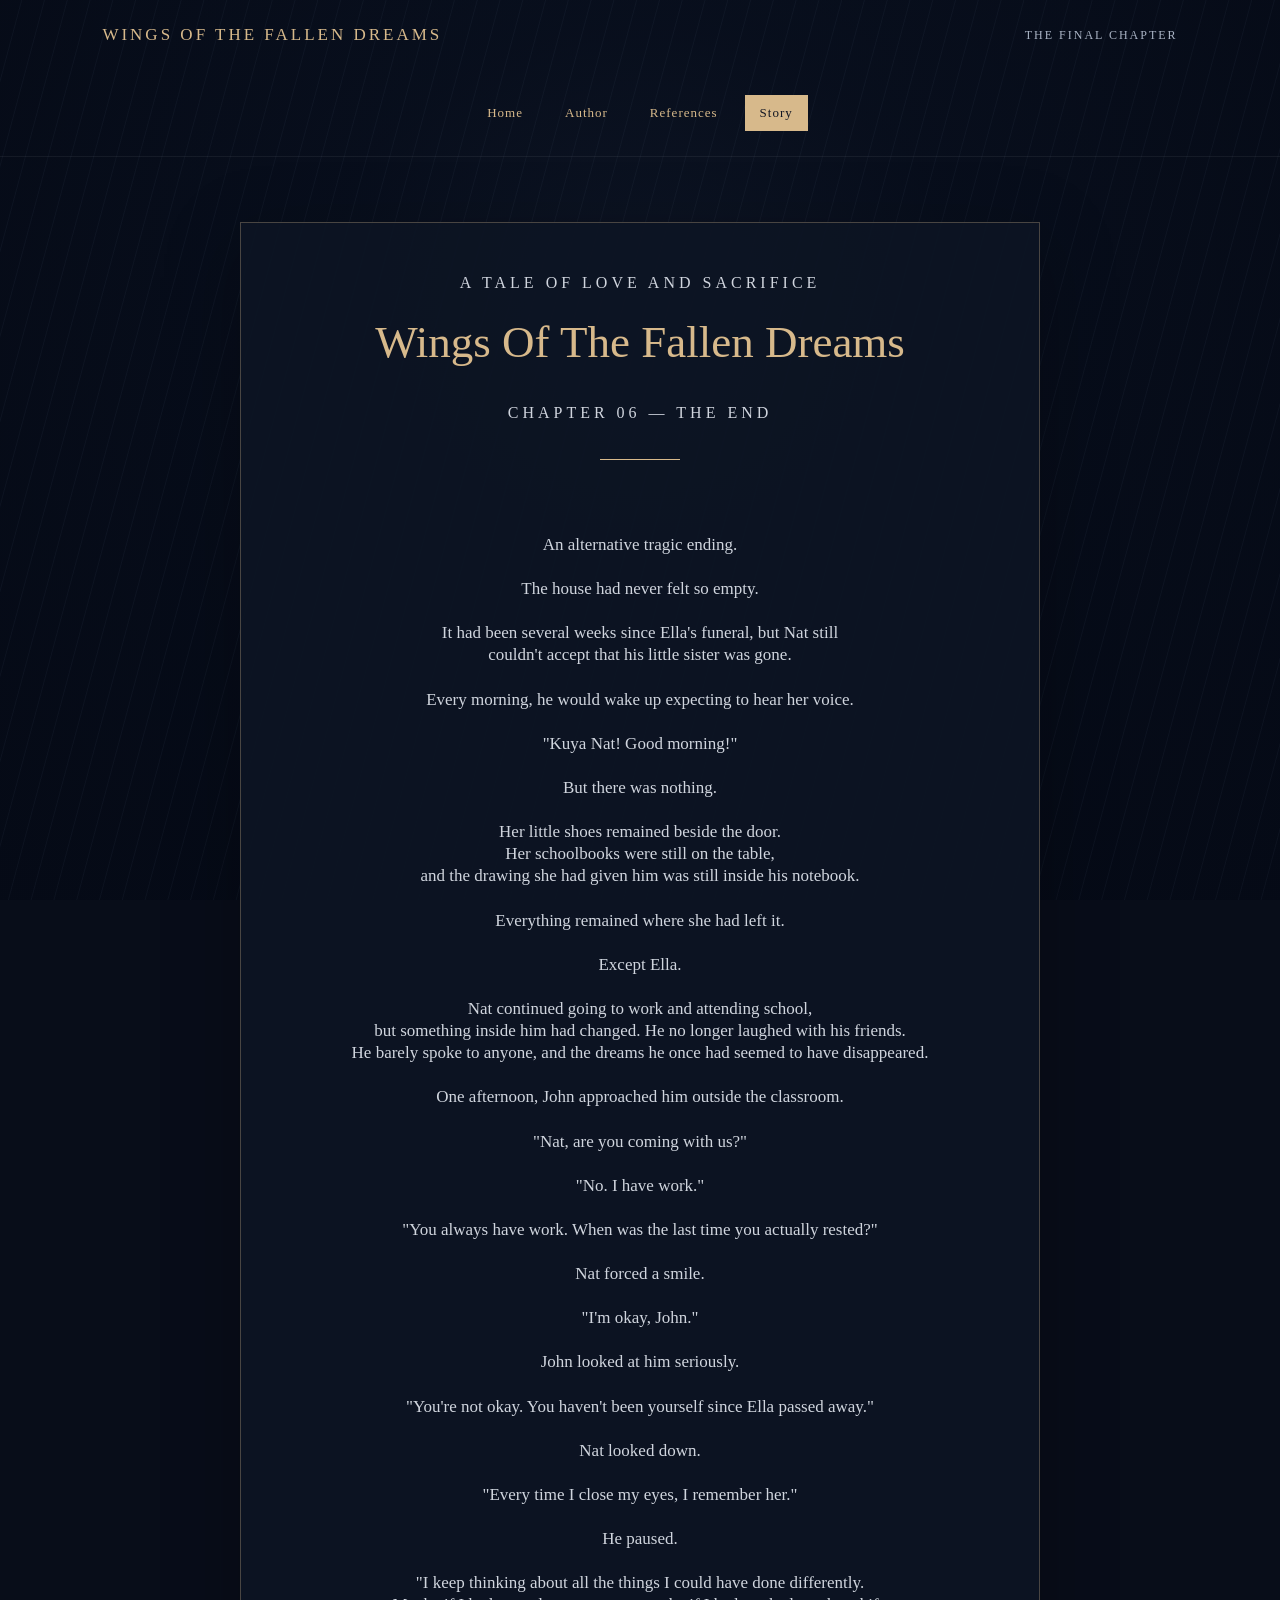
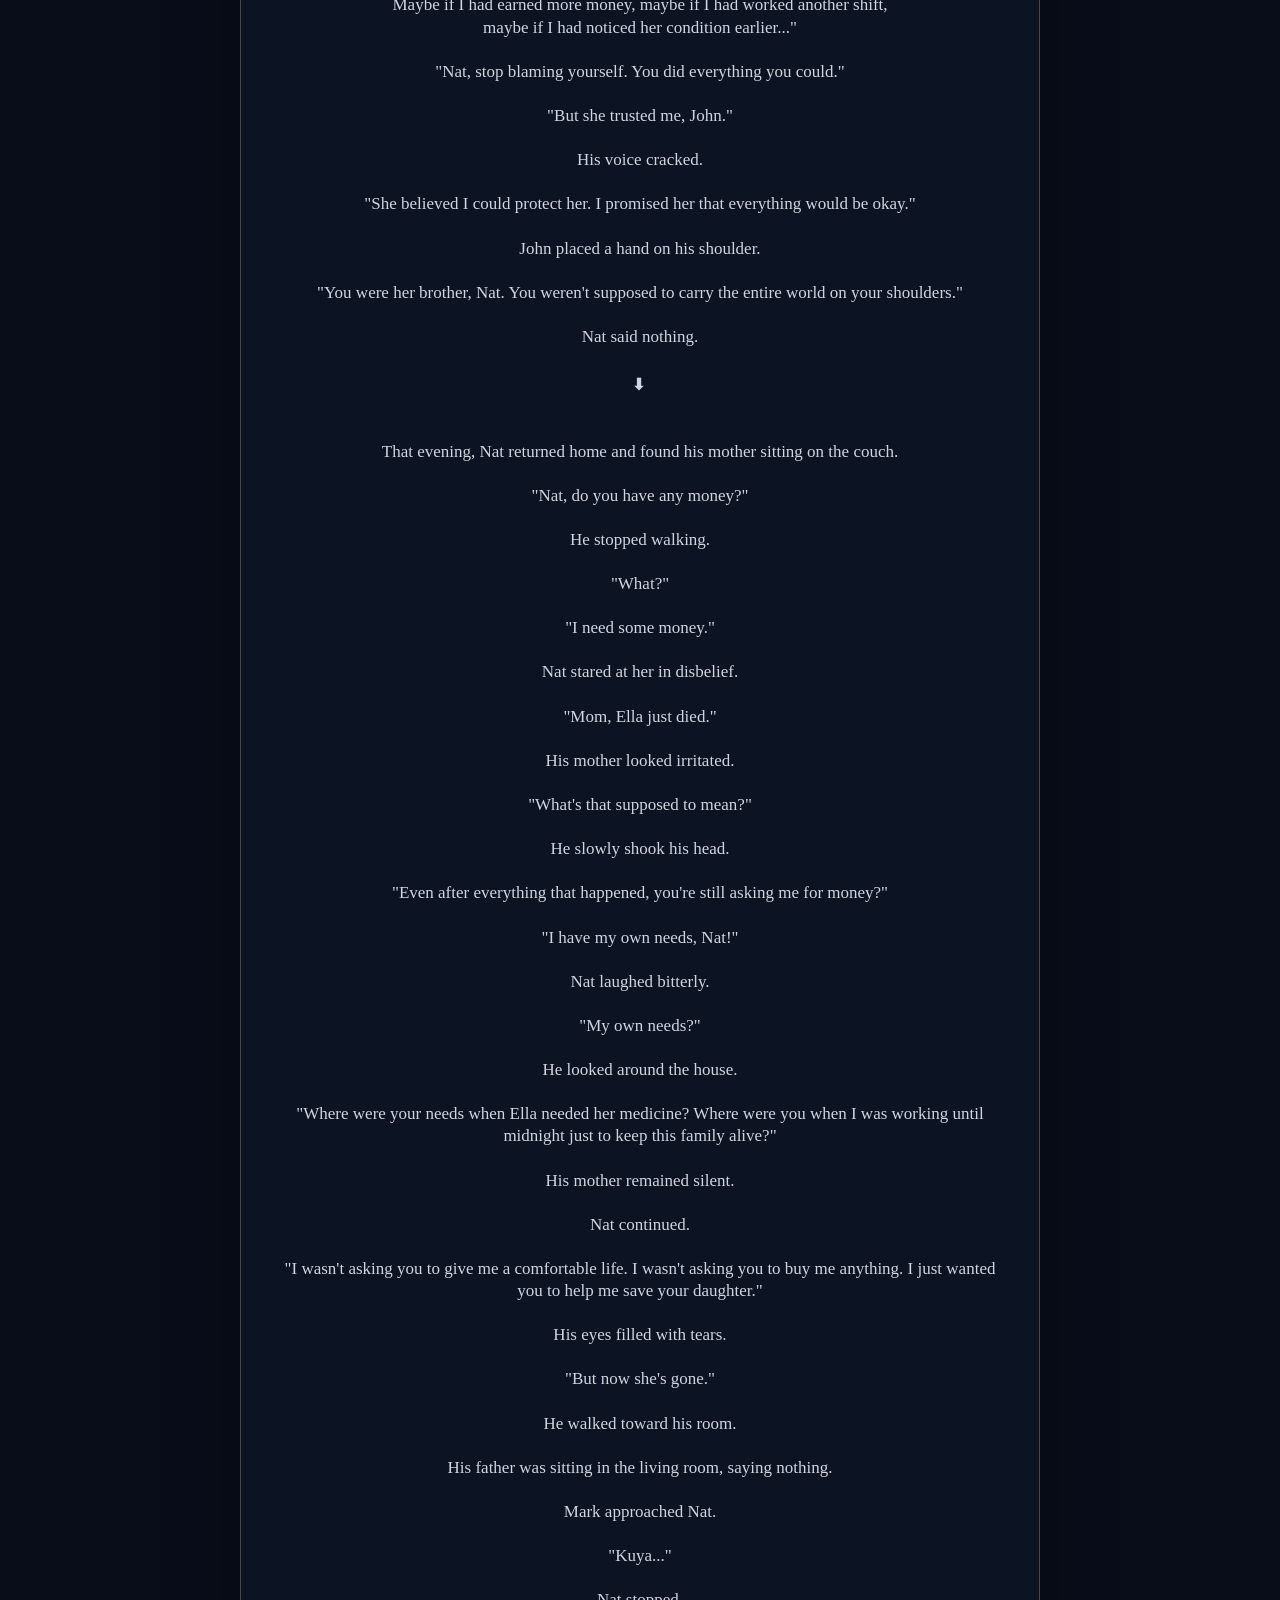
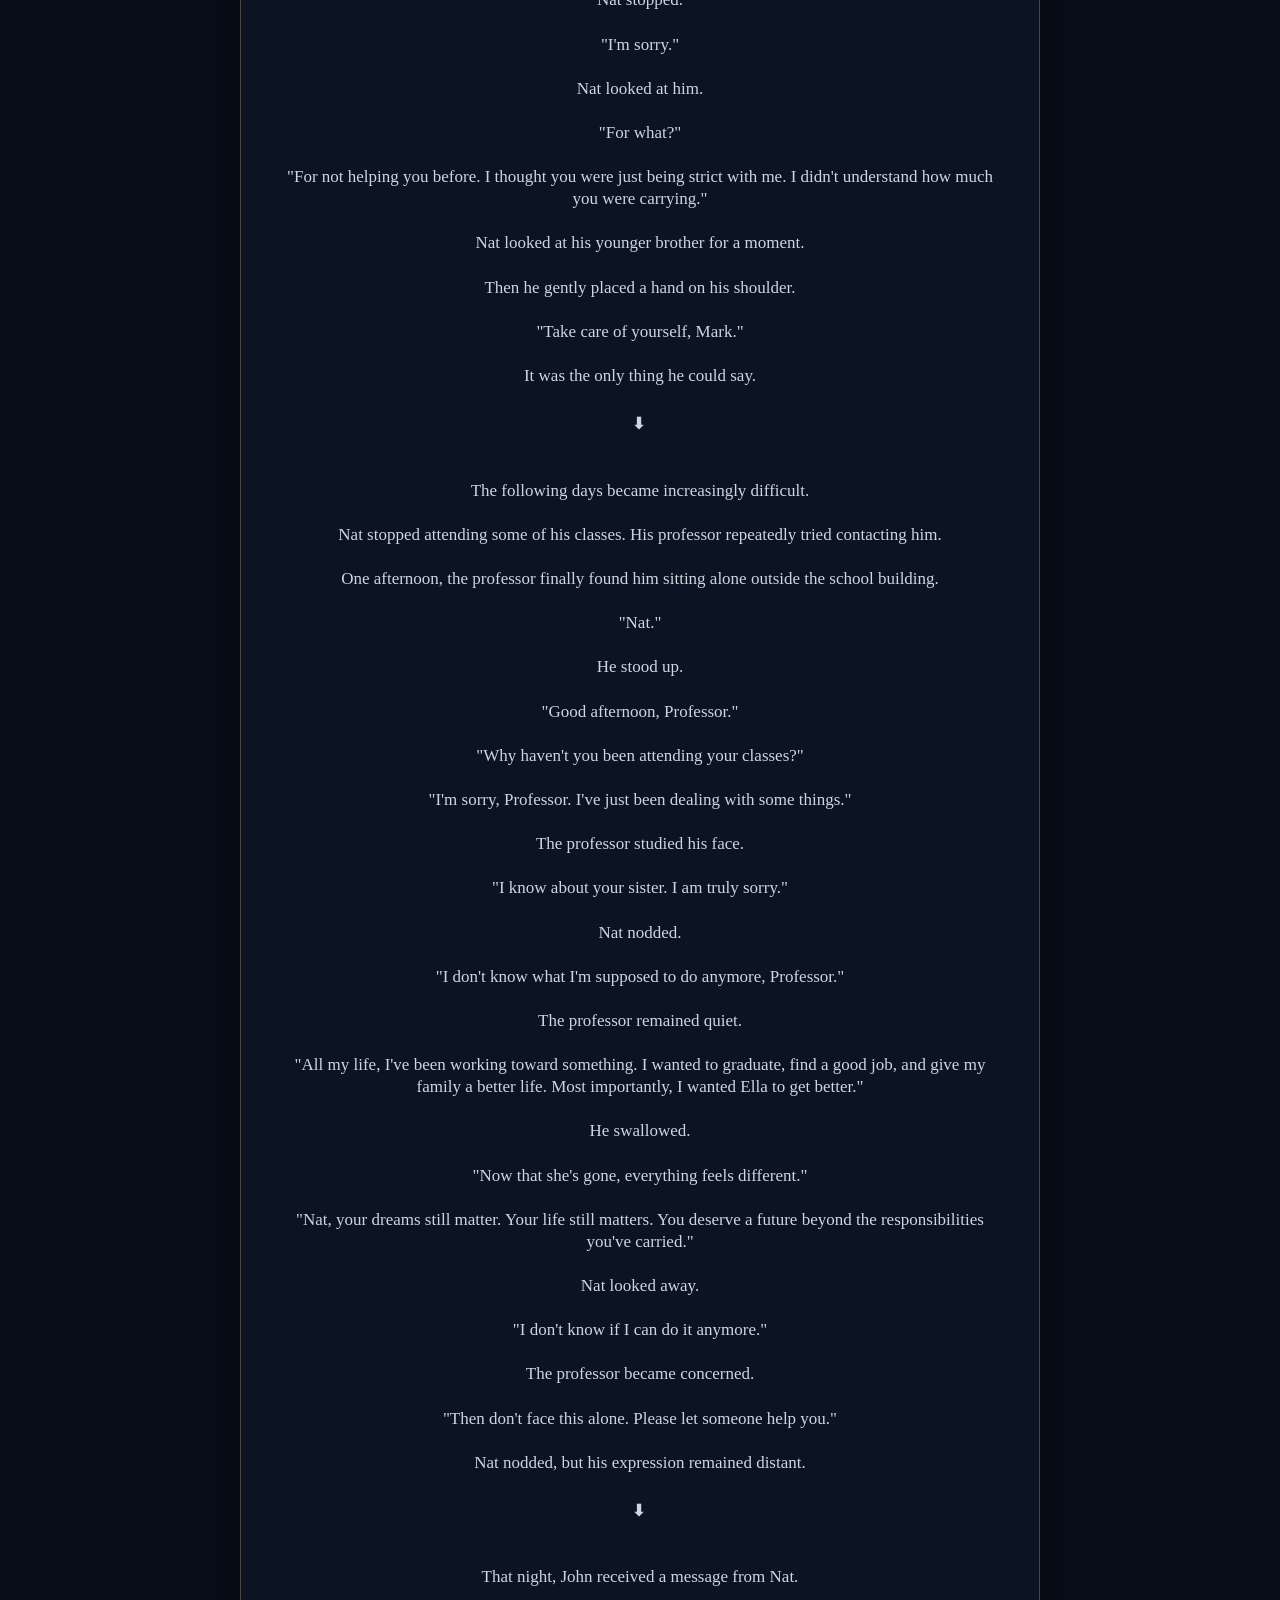
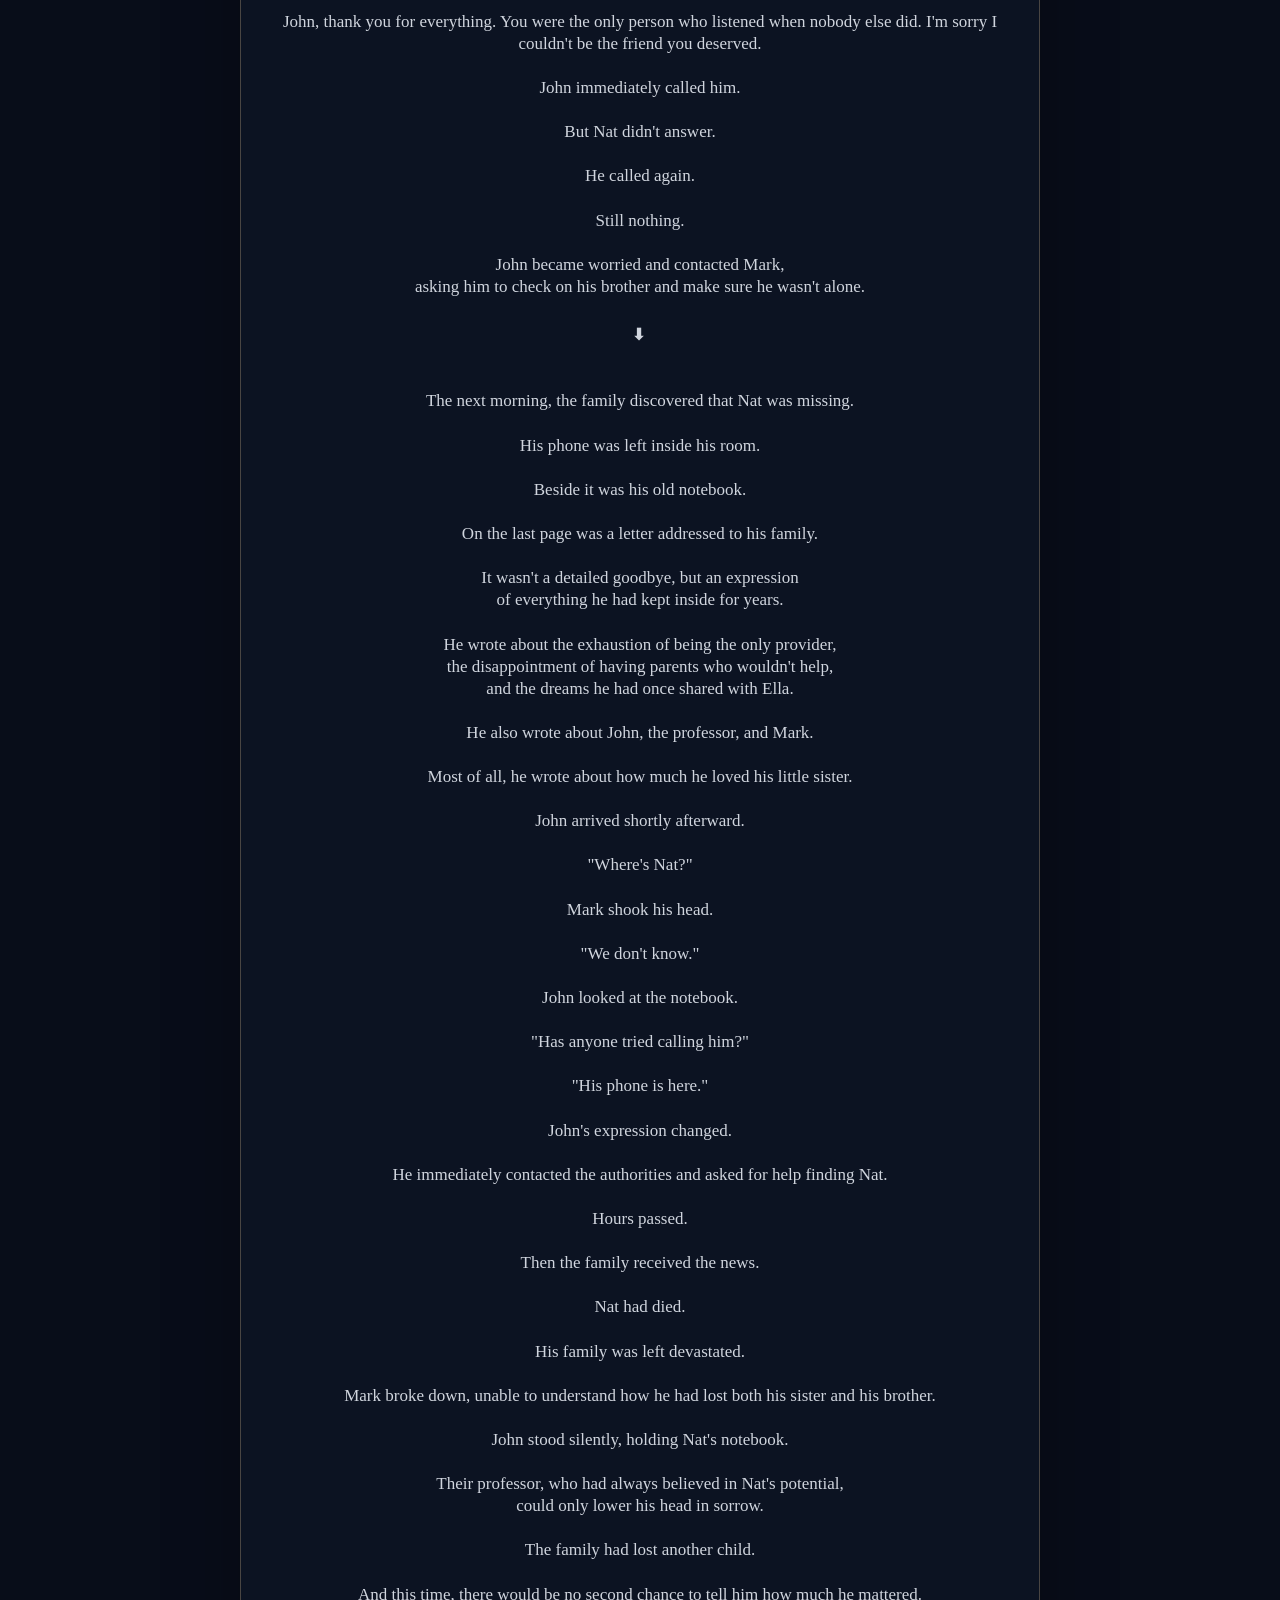
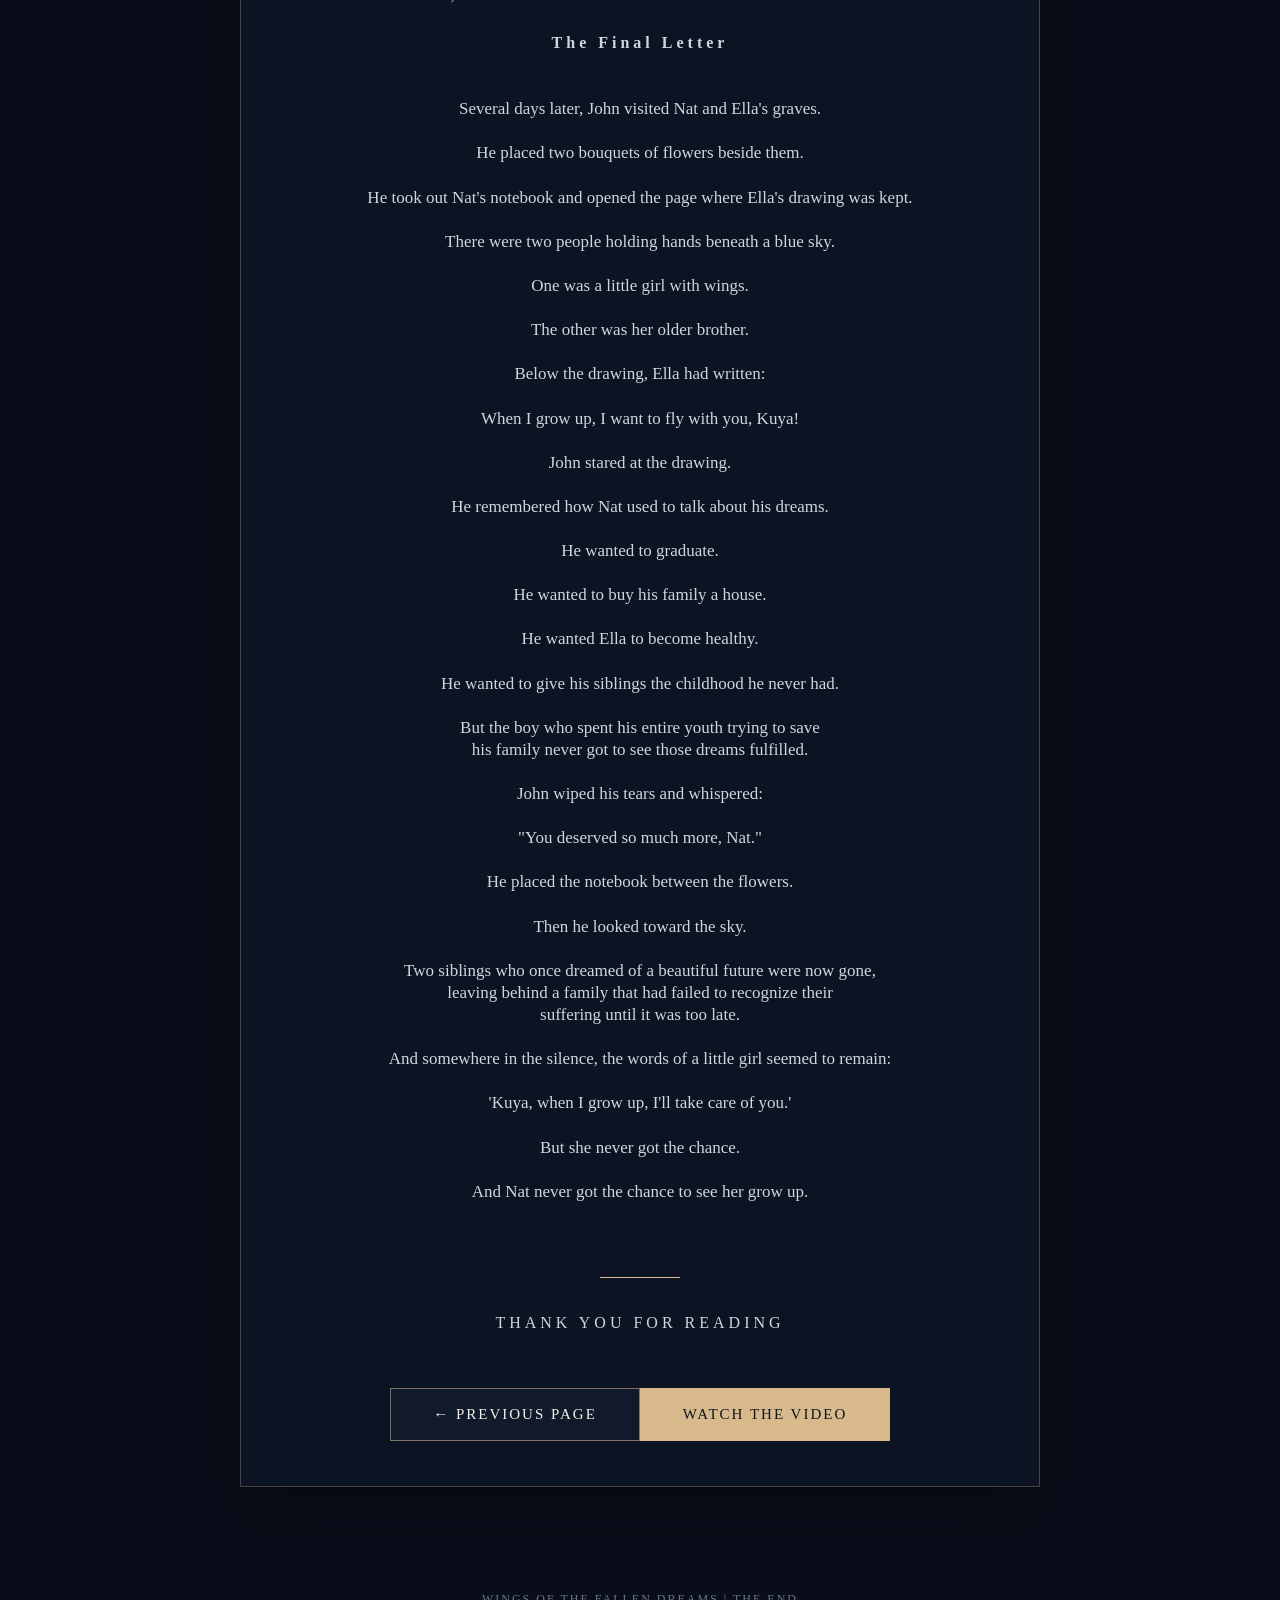
==== storyP6.html @ 58c3d758 "Add files via upload" ====
<!DOCTYPE html>
<html lang="en">
<head>
    <meta charset="UTF-8">
    <meta name="viewport" content="width=device-width, initial-scale=1.0">
    <title>Wings Of The Fallen Dreams - Final Chapter</title>
    <link rel="stylesheet" href="style.css">
</head>
<body>

<div class="background"></div>
<div class="rain"></div>

<header>
    <div class="logo">Wings Of The Fallen Dreams</div>
    <div class="header-note">THE FINAL CHAPTER</div>
</header>

<nav class="page-nav">
    <a href="index.html">Home</a>
    <a href="author.html">Author</a>
    <a href="references.html">References</a>
    <a href="story.html" class="current">Story</a>
</nav>

<main class="content-section">

    <p class="section-label">A TALE OF LOVE AND SACRIFICE</p>
    <h1>Wings Of The Fallen Dreams</h1>

    <p class="section-label">CHAPTER 06 — THE END</p>

    <div class="divider"></div>

    <div class="story-text">

    An alternative tragic ending.

The house had never felt so empty.

It had been several weeks since Ella's funeral, but Nat still 
couldn't accept that his little sister was gone.

Every morning, he would wake up expecting to hear her voice.

"Kuya Nat! Good morning!"

But there was nothing.

Her little shoes remained beside the door. 
Her schoolbooks were still on the table, 
and the drawing she had given him was still inside his notebook.

Everything remained where she had left it.

Except Ella.

Nat continued going to work and attending school, 
but something inside him had changed. He no longer laughed with his friends. 
He barely spoke to anyone, and the dreams he once had seemed to have disappeared.

One afternoon, John approached him outside the classroom.

"Nat, are you coming with us?"

"No. I have work."

"You always have work. When was the last time you actually rested?"

Nat forced a smile.

"I'm okay, John."

John looked at him seriously.

"You're not okay. You haven't been yourself since Ella passed away."

Nat looked down.

"Every time I close my eyes, I remember her."

He paused.

"I keep thinking about all the things I could have done differently. 
Maybe if I had earned more money, maybe if I had worked another shift, 
maybe if I had noticed her condition earlier..."

"Nat, stop blaming yourself. You did everything you could."

"But she trusted me, John."

His voice cracked.

"She believed I could protect her. I promised her that everything would be okay."

John placed a hand on his shoulder.

"You were her brother, Nat. You weren't supposed to carry the entire world on your shoulders."

Nat said nothing.

<p class="section-label"><strong>⬇</strong></p>
That evening, Nat returned home and found his mother sitting on the couch.

"Nat, do you have any money?"

He stopped walking.

"What?"

"I need some money."

Nat stared at her in disbelief.

"Mom, Ella just died."

His mother looked irritated.

"What's that supposed to mean?"

He slowly shook his head.

"Even after everything that happened, you're still asking me for money?"

"I have my own needs, Nat!"

Nat laughed bitterly.

"My own needs?"

He looked around the house.

"Where were your needs when Ella needed her medicine? Where were you when I was working until midnight just to keep this family alive?"

His mother remained silent.

Nat continued.

"I wasn't asking you to give me a comfortable life. I wasn't asking you to buy me anything. I just wanted you to help me save your daughter."

His eyes filled with tears.

"But now she's gone."

He walked toward his room.

His father was sitting in the living room, saying nothing.

Mark approached Nat.

"Kuya..."

Nat stopped.

"I'm sorry."

Nat looked at him.

"For what?"

"For not helping you before. I thought you were just being strict with me. I didn't understand how much you were carrying."

Nat looked at his younger brother for a moment.

Then he gently placed a hand on his shoulder.

"Take care of yourself, Mark."

It was the only thing he could say.

    <p class="section-label"><strong>⬇</strong></p>
The following days became increasingly difficult.

Nat stopped attending some of his classes. His professor repeatedly tried contacting him.

One afternoon, the professor finally found him sitting alone outside the school building.

"Nat."

He stood up.

"Good afternoon, Professor."

"Why haven't you been attending your classes?"

"I'm sorry, Professor. I've just been dealing with some things."

The professor studied his face.

"I know about your sister. I am truly sorry."

Nat nodded.

"I don't know what I'm supposed to do anymore, Professor."

The professor remained quiet.

"All my life, I've been working toward something. I wanted to graduate, find a good job, and give my family a better life. Most importantly, I wanted Ella to get better."

He swallowed.

"Now that she's gone, everything feels different."

"Nat, your dreams still matter. Your life still matters. You deserve a future beyond the responsibilities you've carried."

Nat looked away.

"I don't know if I can do it anymore."

The professor became concerned.

"Then don't face this alone. Please let someone help you."

Nat nodded, but his expression remained distant.

    <p class="section-label"><strong>⬇</strong></p>
That night, John received a message from Nat.

John, thank you for everything. You were the only person who listened when nobody else did. I'm sorry I couldn't be the friend you deserved.

John immediately called him.

But Nat didn't answer.

He called again.

Still nothing.

John became worried and contacted Mark, 
asking him to check on his brother and make sure he wasn't alone.

    <p class="section-label"><strong>⬇</strong></p>
The next morning, the family discovered that Nat was missing.

His phone was left inside his room.

Beside it was his old notebook.

On the last page was a letter addressed to his family.

It wasn't a detailed goodbye, but an expression 
of everything he had kept inside for years.

He wrote about the exhaustion of being the only provider, 
the disappointment of having parents who wouldn't help, 
and the dreams he had once shared with Ella.

He also wrote about John, the professor, and Mark.

Most of all, he wrote about how much he loved his little sister.

John arrived shortly afterward.

"Where's Nat?"

Mark shook his head.

"We don't know."

John looked at the notebook.

"Has anyone tried calling him?"

"His phone is here."

John's expression changed.

He immediately contacted the authorities and asked for help finding Nat.

Hours passed.

Then the family received the news.

Nat had died.

His family was left devastated.

Mark broke down, unable to understand how he had lost both his sister and his brother.

John stood silently, holding Nat's notebook.

Their professor, who had always believed in Nat's potential, 
could only lower his head in sorrow.

The family had lost another child.

And this time, there would be no second chance to tell him how much he mattered.

    <p class="section-label"><strong>The Final Letter</strong></p>
Several days later, John visited Nat and Ella's graves.

He placed two bouquets of flowers beside them.

He took out Nat's notebook and opened the page where Ella's drawing was kept.

There were two people holding hands beneath a blue sky.

One was a little girl with wings.

The other was her older brother.

Below the drawing, Ella had written:

When I grow up, I want to fly with you, Kuya!

John stared at the drawing.

He remembered how Nat used to talk about his dreams.

He wanted to graduate.

He wanted to buy his family a house.

He wanted Ella to become healthy.

He wanted to give his siblings the childhood he never had.

But the boy who spent his entire youth trying to save 
his family never got to see those dreams fulfilled.

John wiped his tears and whispered:

"You deserved so much more, Nat."

He placed the notebook between the flowers.

Then he looked toward the sky.

Two siblings who once dreamed of a beautiful future were now gone, 
leaving behind a family that had failed to recognize their 
suffering until it was too late.

And somewhere in the silence, the words of a little girl seemed to remain:

'Kuya, when I grow up, I'll take care of you.'

But she never got the chance.

And Nat never got the chance to see her grow up.


    </div>

    <div class="divider"></div>

    <p class="section-label">THANK YOU FOR READING</p>

    <div class="story-navigation">
        <a href="storyP5.html" class="menu-button">
            ← PREVIOUS PAGE
        </a>

        <a href="video.html" class="menu-button primary">
            WATCH THE VIDEO
        </a>
    </div>

</main>

<footer>WINGS OF THE FALLEN DREAMS | THE END</footer>

</body>
</html>
---- style.css ----
* {
    margin: 0;
    padding: 0;
    box-sizing: border-box;
}

html {
    scroll-behavior: smooth;
}

body {
    font-family: Georgia, "Times New Roman", serif;
    background: #080d19;
    color: #f2eee8;
    min-height: 100vh;
    overflow-x: hidden;
}

/* BACKGROUND */

.background {
    position: fixed;
    inset: 0;
    z-index: -2;

    background:
        linear-gradient(
            rgba(5, 10, 22, 0.78),
            rgba(5, 10, 22, 0.94)
        ),
        radial-gradient(
            circle at 50% 40%,
            #344765 0%,
            #131f35 40%,
            #080d19 100%
        );
}

/* RAIN EFFECT */

.rain {
    position: fixed;
    inset: 0;
    z-index: -1;
    pointer-events: none;

    background-image:
        repeating-linear-gradient(
            105deg,
            transparent 0px,
            transparent 20px,
            rgba(180, 205, 235, 0.045) 21px,
            transparent 22px
        );

    animation: rain 1.5s linear infinite;
}

@keyframes rain {
    from {
        background-position: 0 0;
    }

    to {
        background-position: -30px 100px;
    }
}

/* HEADER */

header {
    width: 100%;
    padding: 25px 8%;
    display: flex;
    justify-content: space-between;
    align-items: center;
    flex-wrap: wrap;
    gap: 12px;
}

.logo {
    font-size: 17px;
    letter-spacing: 3px;
    color: #d7b98b;
    text-transform: uppercase;
}

.header-note {
    font-size: 12px;
    letter-spacing: 2px;
    color: #aab4c5;
}

/* HOME PAGE */

.home {
    min-height: 100vh;
    display: flex;
    flex-direction: column;
    justify-content: center;
    align-items: center;
    text-align: center;
    padding: 100px 20px 50px;
}

.eyebrow {
    color: #d7b98b;
    letter-spacing: 5px;
    font-size: 12px;
    text-transform: uppercase;
    margin-bottom: 25px;
}

.home h1 {
    font-size: clamp(38px, 8vw, 76px);
    font-weight: normal;
    letter-spacing: 2px;
    line-height: 1.15;
    max-width: 900px;
    text-shadow: 0 5px 30px rgba(0, 0, 0, 0.5);
}

.divider {
    width: 80px;
    height: 1px;
    background: #d7b98b;
    margin: 30px auto;
}

.subtitle {
    color: #c0c7d2;
    font-size: 17px;
    line-height: 1.8;
    max-width: 550px;
    margin-bottom: 45px;
    font-style: italic;
}

/* BUTTONS */

.button-container {
    display: flex;
    flex-direction: column;
    gap: 15px;
    width: min(375px, 90%);
}

.menu-button {
    display: block;
    width: 100%;
    padding: 17px 25px;

    background: rgba(18, 29, 48, 0.7);
    border: 1px solid rgba(215, 185, 139, 0.55);

    color: #f2eee8;
    font-family: inherit;
    font-size: 15px;
    letter-spacing: 2px;
    text-transform: uppercase;
    text-decoration: none;
    text-align: center;

    cursor: pointer;
    transition: 0.3s ease;
}

.menu-button:hover {
    background: #d7b98b;
    color: #101522;
    border-color: #d7b98b;
    transform: translateY(-3px);
}

.menu-button.primary {
    background: #d7b98b;
    color: #101522;
}

.menu-button.primary:hover {
    background: #f0d5a8;
}

/* OTHER PAGES */

.page-nav {
    display: flex;
    justify-content: center;
    flex-wrap: wrap;
    gap: 12px;
    padding: 25px 15px;
    border-bottom: 1px solid rgba(255,255,255,0.06);
}

.page-nav a {
    color: #d7b98b;
    text-decoration: none;
    font-size: 13px;
    letter-spacing: 1px;
    padding: 10px 15px;
    transition: 0.3s;
}

.page-nav a:hover,
.page-nav a.current {
    background: #d7b98b;
    color: #101522;
}

/* CONTENT */

.content-section {
    width: min(800px, 90%);
    margin: 65px auto 80px;
    padding: 45px 35px;

    background: rgba(13, 21, 36, 0.94);
    border: 1px solid rgba(215, 185, 139, 0.3);

    box-shadow: 0 20px 70px rgba(0, 0, 0, 0.25);
    animation: appear 0.5s ease;
}

@keyframes appear {
    from {
        opacity: 0;
        transform: translateY(15px);
    }

    to {
        opacity: 1;
        transform: translateY(0);
    }
}

.content-section h1 {
    color: #d7b98b;
    font-size: clamp(30px, 6vw, 45px);
    font-weight: normal;
    text-align: center;
    margin-bottom: 30px;
}

.content-section h2 {
    color: #d7b98b;
    font-size: 23px;
    font-weight: normal;
    margin: 30px 0 18px;
}

.content-section p {
    color: #d0d5de;
    line-height: 1.9;
    font-size: 16px;
    margin-bottom: 18px;
}

.section-label {
    color: #d7b98b;
    font-size: 12px;
    letter-spacing: 4px;
    text-align: center;
    margin-bottom: 20px;
}

/* STORY */

.story-text {
    color: #d0d5de;
    line-height: 1.3;
    font-size: 17px;
    text-align: center;
    white-space: pre-line;
}

/* STORY PAGE NAVIGATION */

.story-navigation {
    display: flex;
    justify-content: center;
    margin-top: 50px;
}

.story-navigation .menu-button {
    max-width: 250px;
}

/* REFERENCES */

.reference-list {
    padding-left: 25px;
    color: #d0d5de;
    line-height: 2;
}

.reference-list li {
    margin-bottom: 15px;
}

.reference-list a {
    color: #d7b98b;
    overflow-wrap: anywhere;
}

/* FOOTER */

footer {
    text-align: center;
    padding: 25px 15px;
    color: #68758a;
    font-size: 12px;
    letter-spacing: 2px;
}

/* MOBILE */

@media (max-width: 600px) {
    header {
        justify-content: center;
        text-align: center;
    }

    .logo {
        font-size: 13px;
    }

    .header-note {
        font-size: 9px;
    }

    .subtitle {
        font-size: 15px;
    }

    .content-section {
        padding: 30px 22px;
    }

    .page-nav {
        gap: 3px;
    }

    .page-nav a {
        font-size: 11px;
        padding: 10px;
    }

    .story-text {
        font-size: 15px;
    }


}
.video-container {
    width: 90%;
    max-width: 800px;
    margin: 40px auto;
    display: flex;
    justify-content: center;
    align-items: center;
}

.video-container video {
    width: 100%;
    max-height: 450px;
    object-fit: contain;
    border: 2px solid #c5a46d;
    border-radius: 10px;
    background: #000;
}
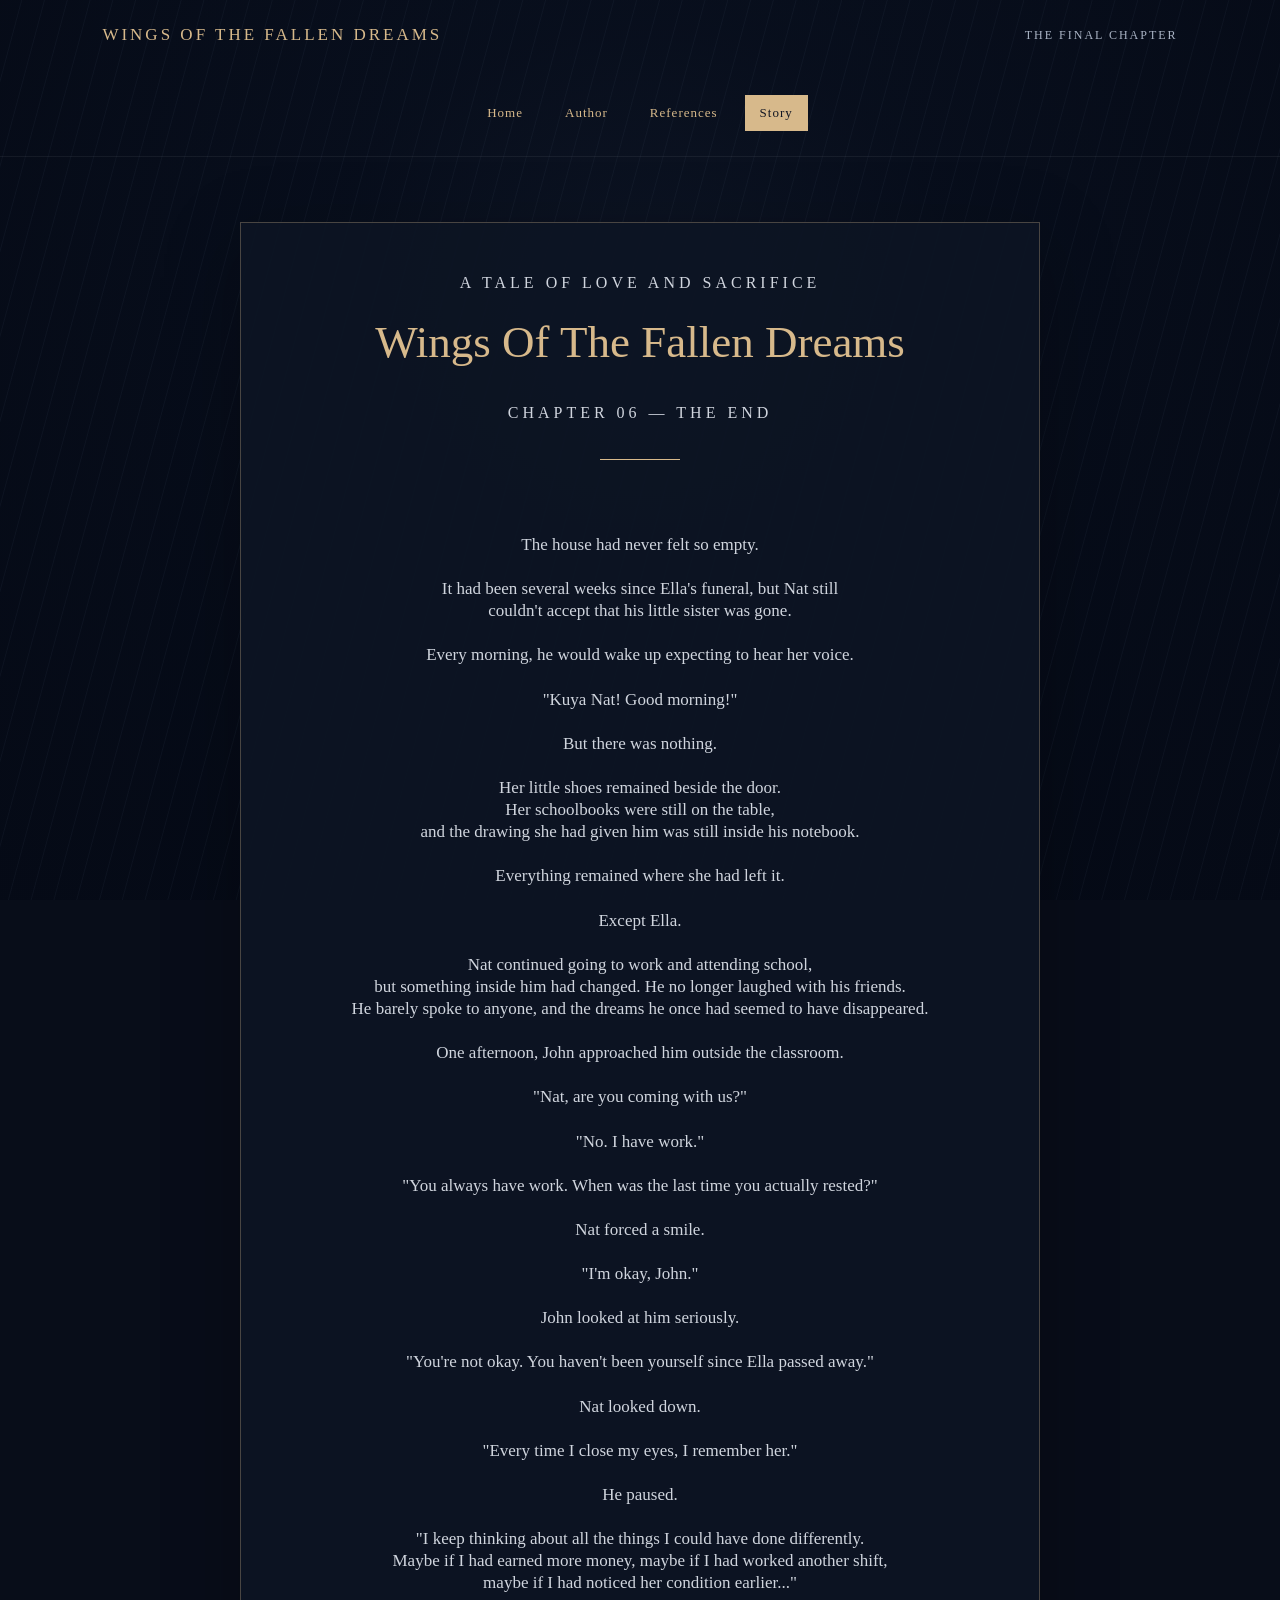
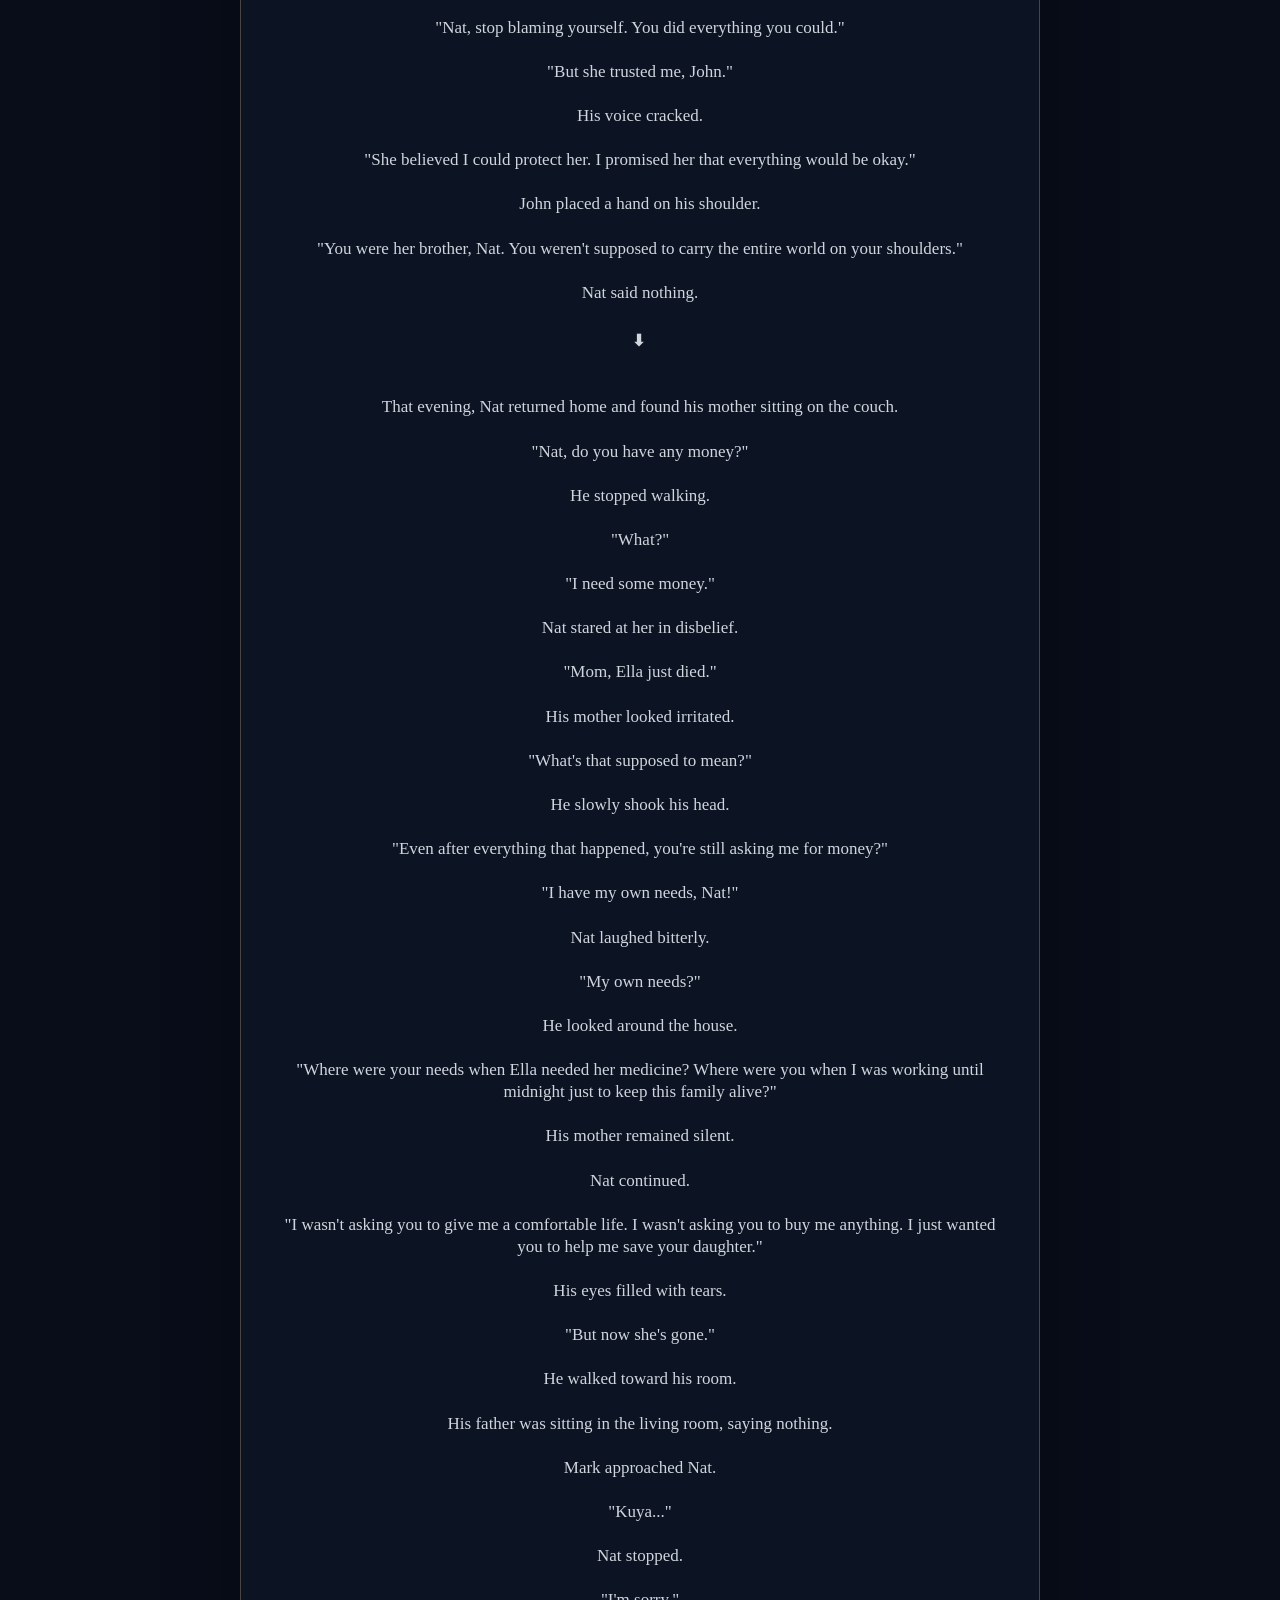
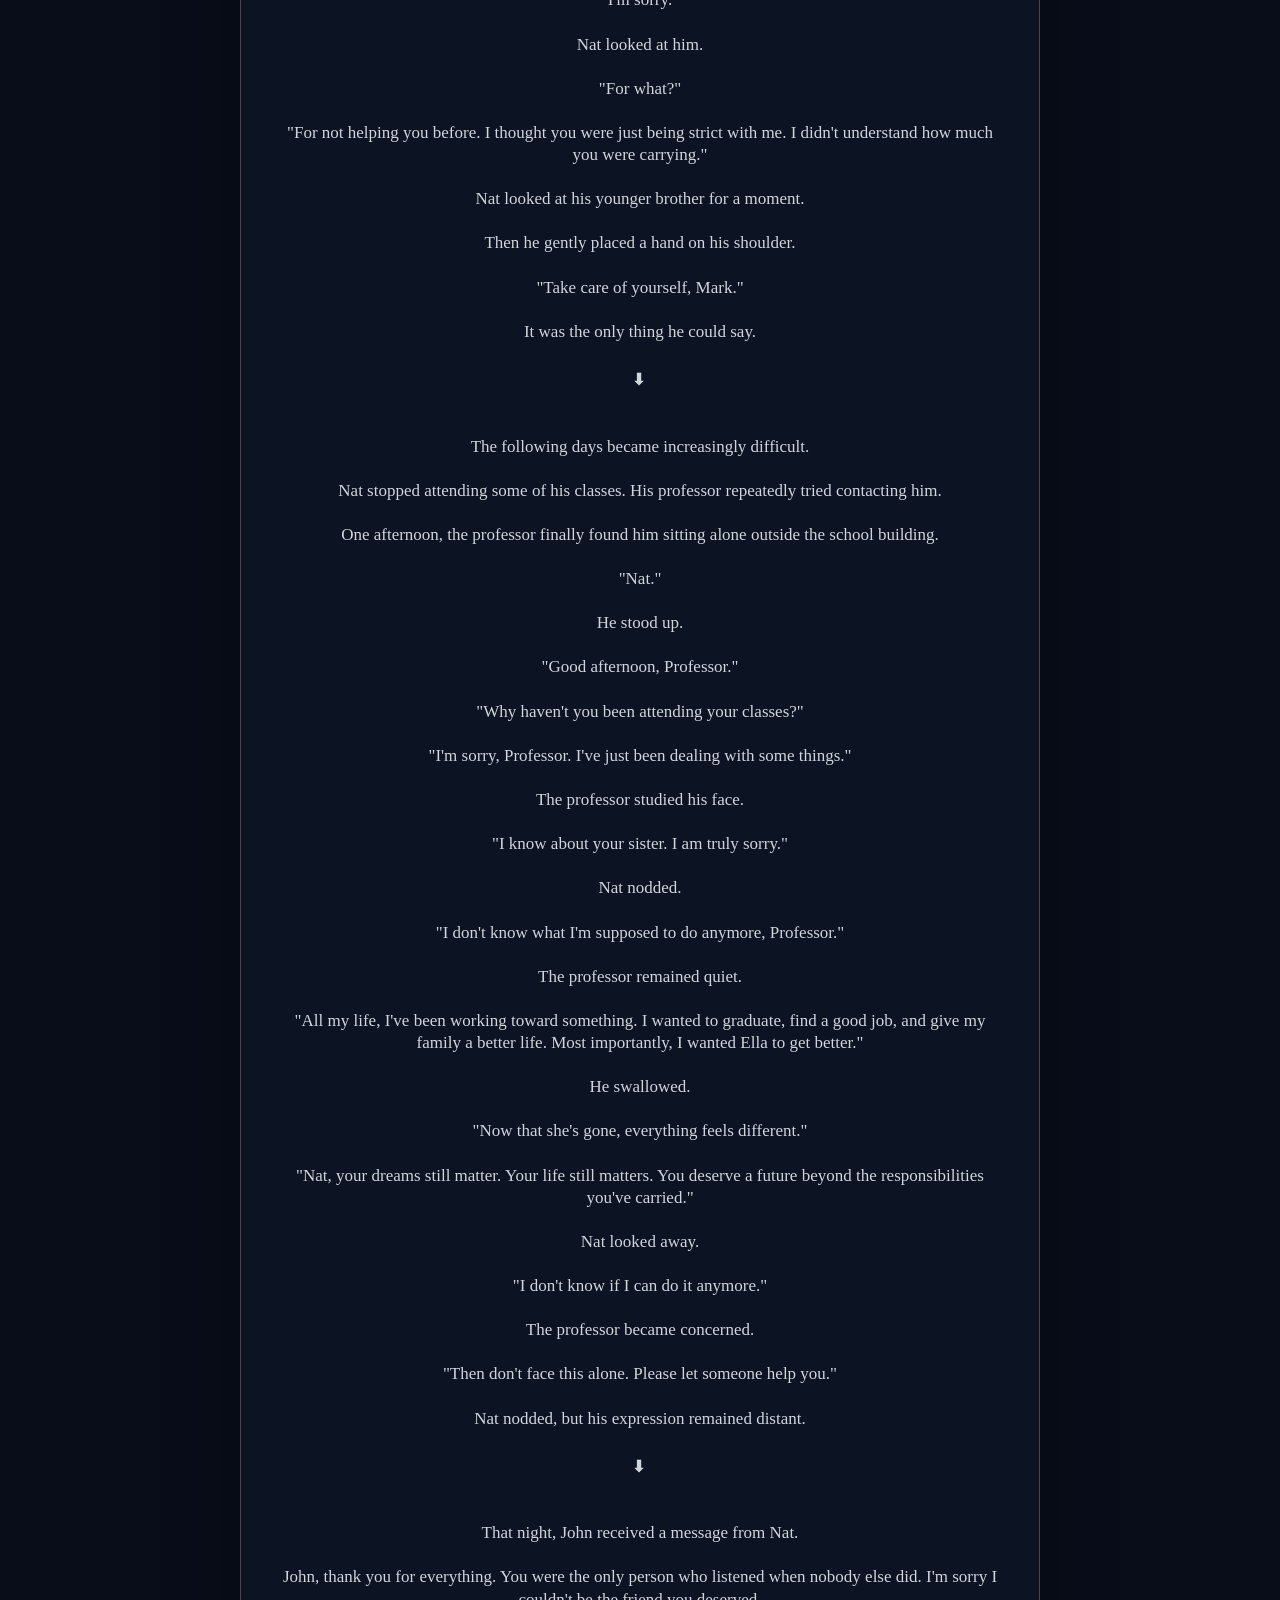
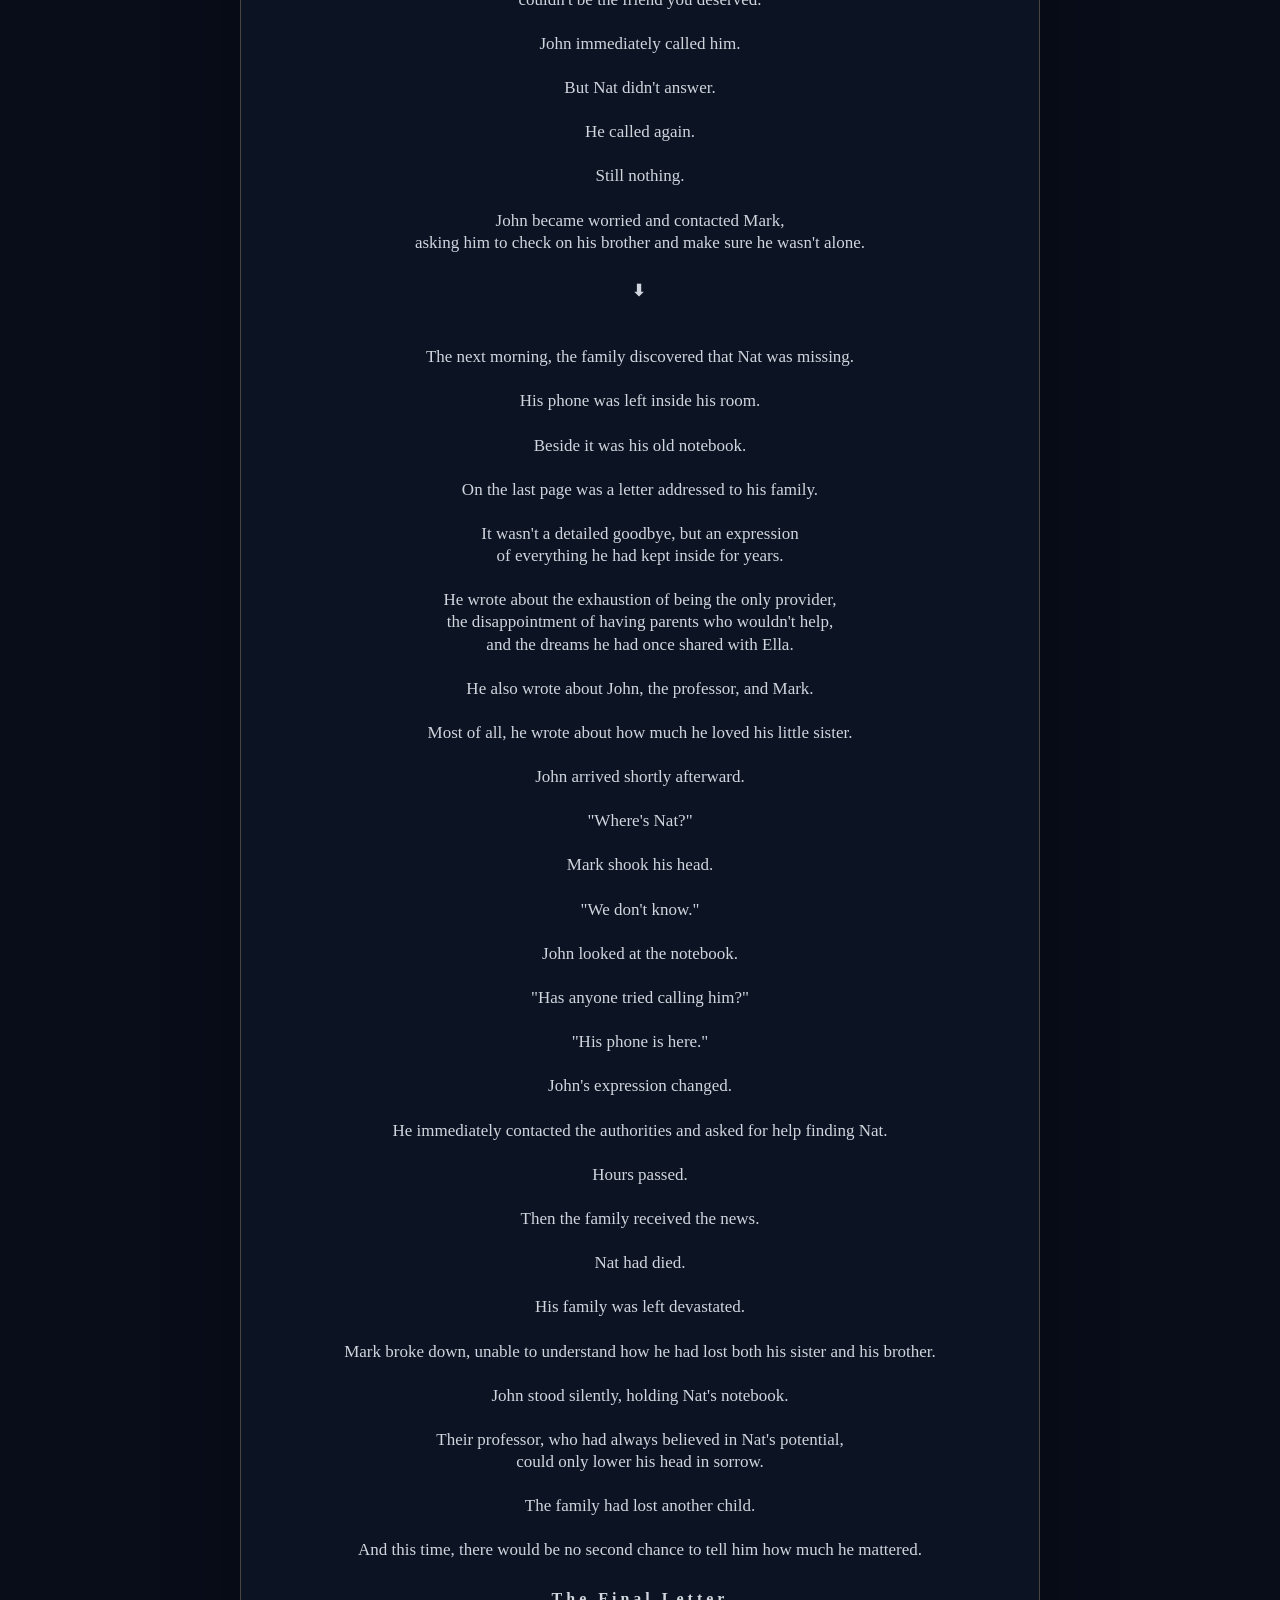
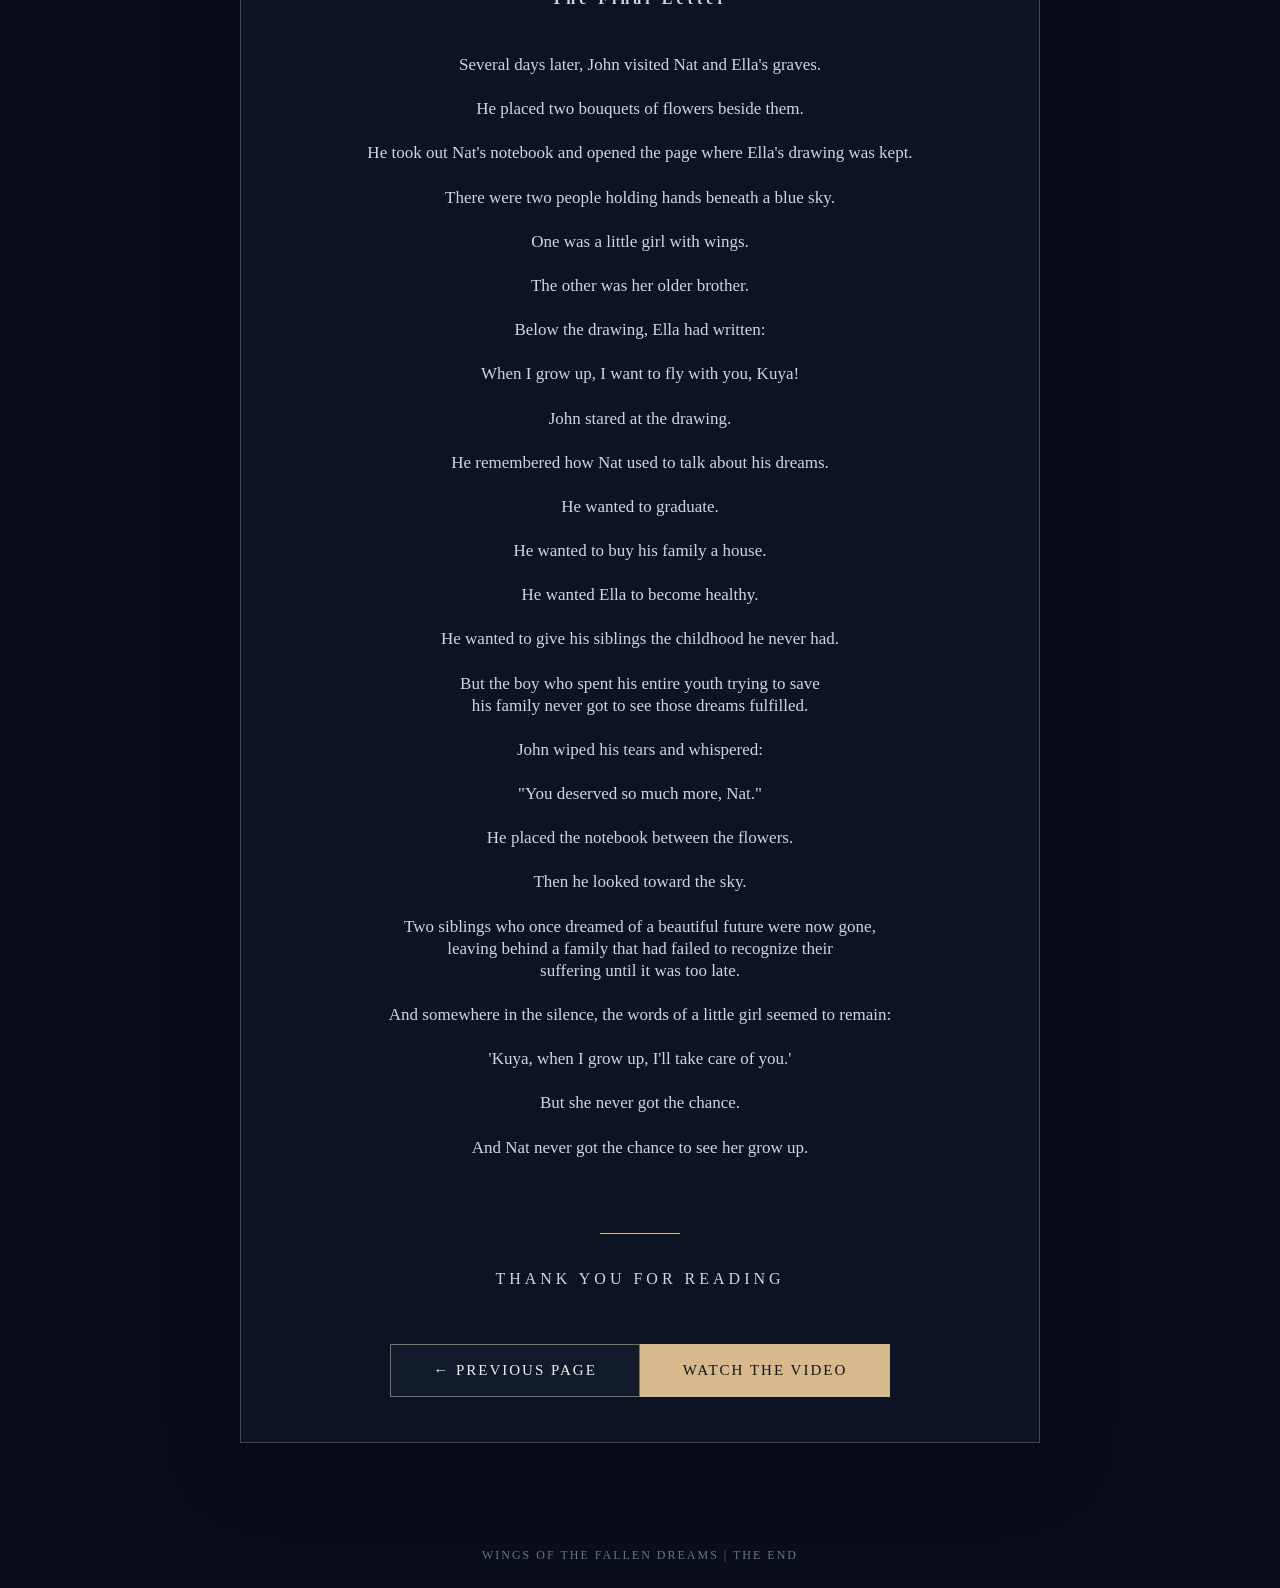
==== commit d5d52f11: "Restore storyP6.html content from previous version" ====
--- a/storyP6.html
+++ b/storyP6.html
@@ -35,8 +35,6 @@
 
     <div class="story-text">
 
-    An alternative tragic ending.
-
 The house had never felt so empty.
 
 It had been several weeks since Ella's funeral, but Nat still 
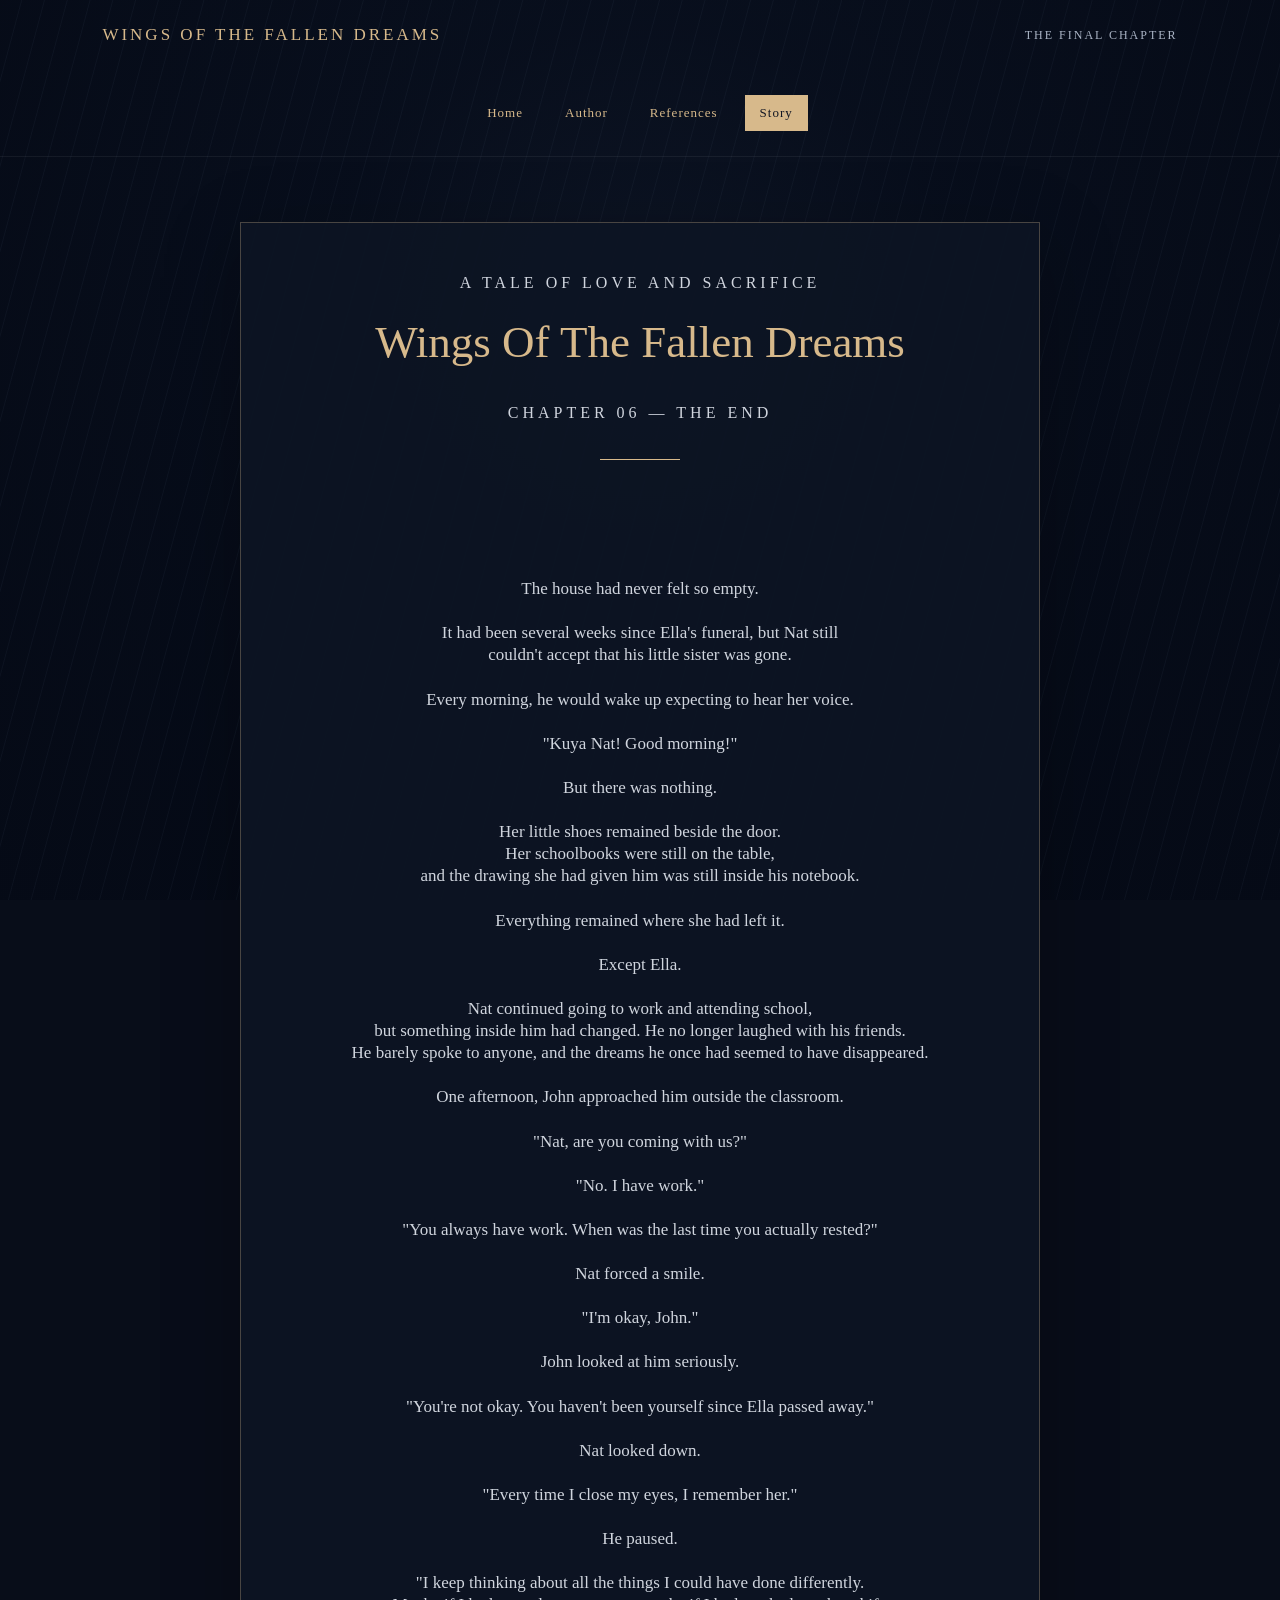
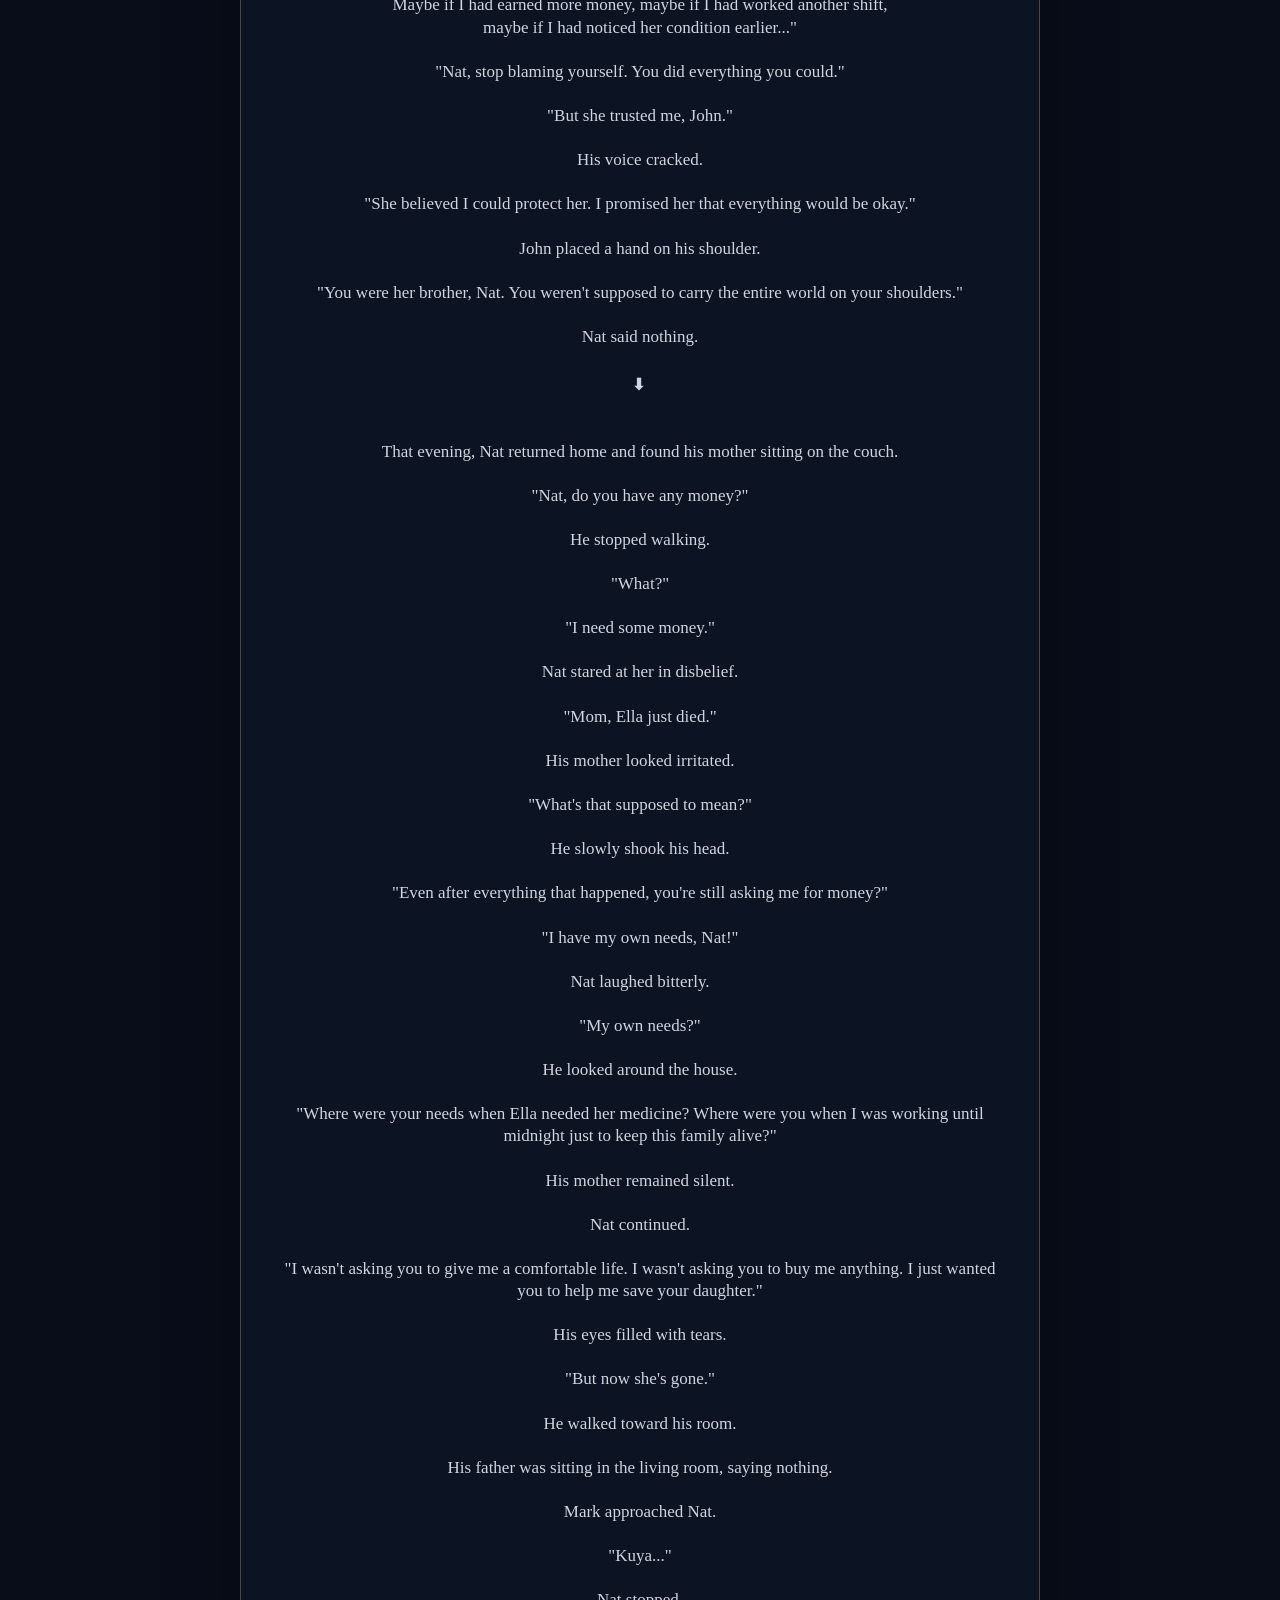
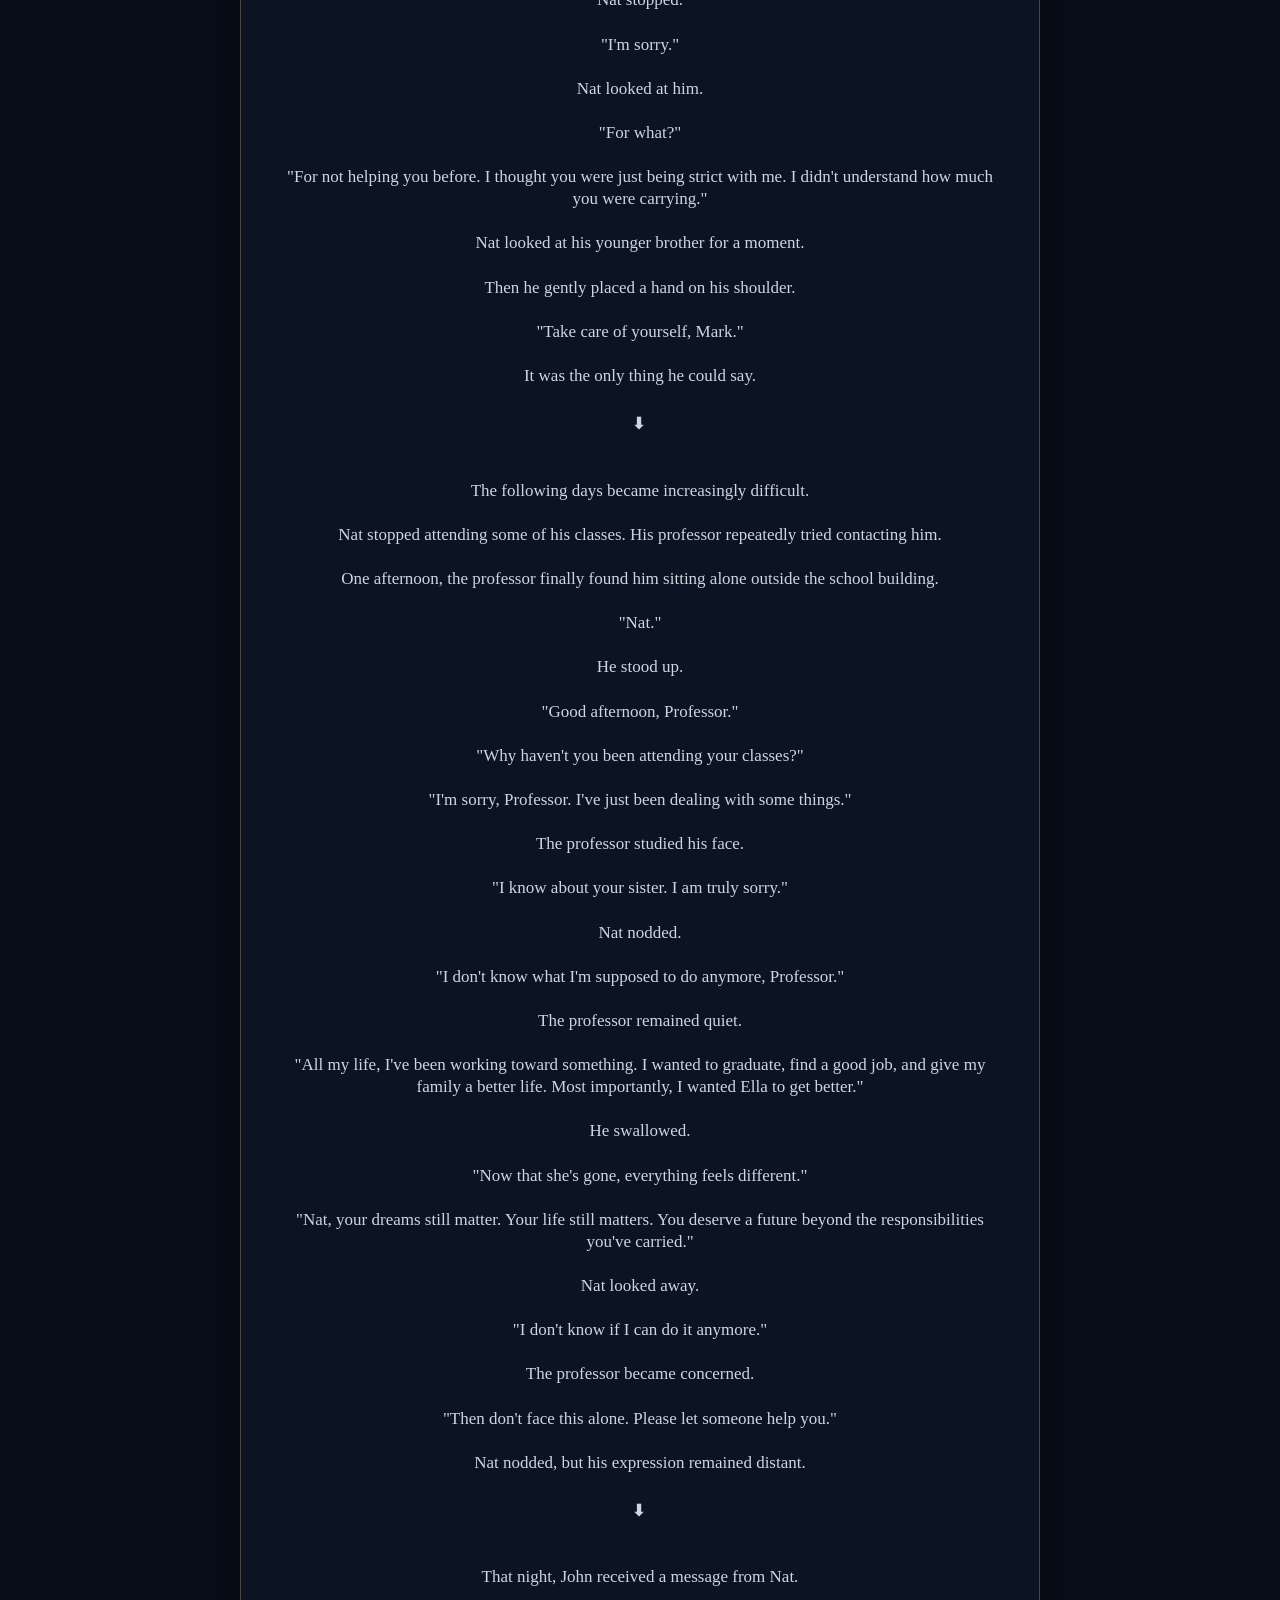
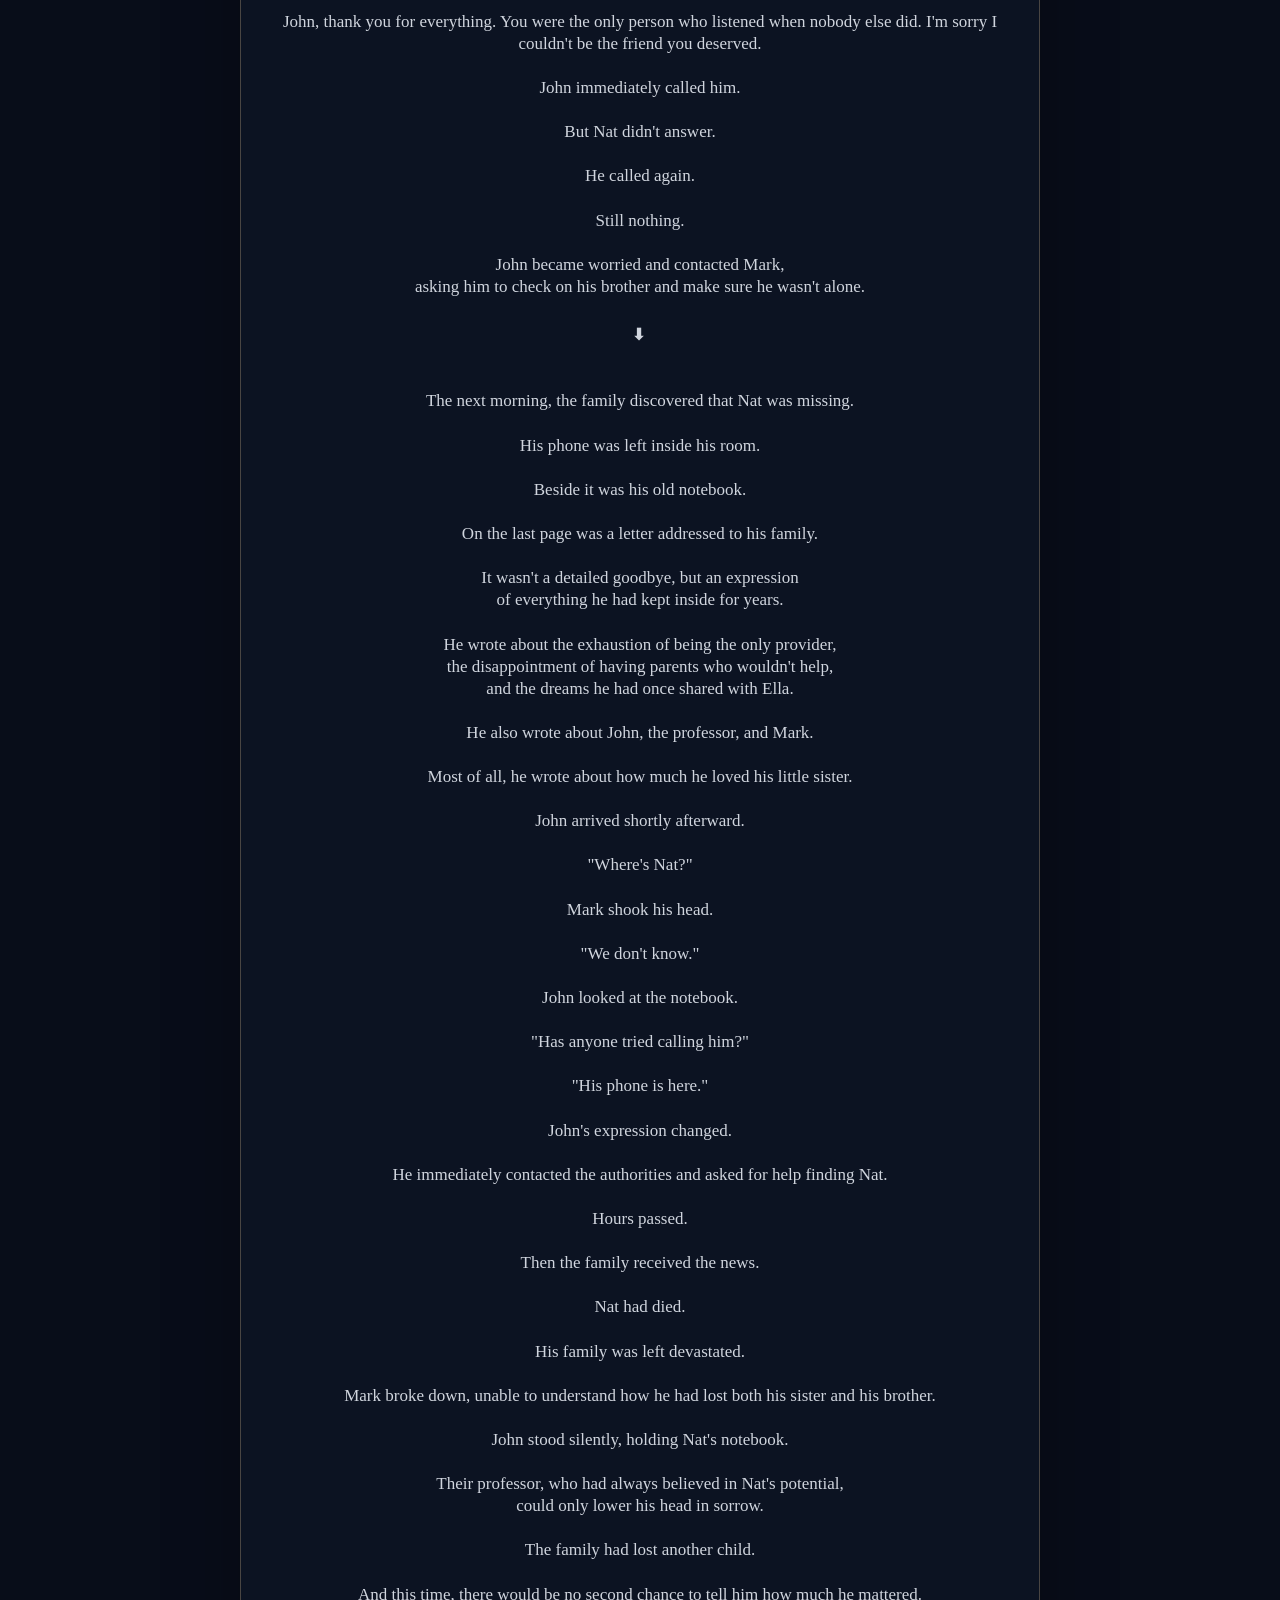
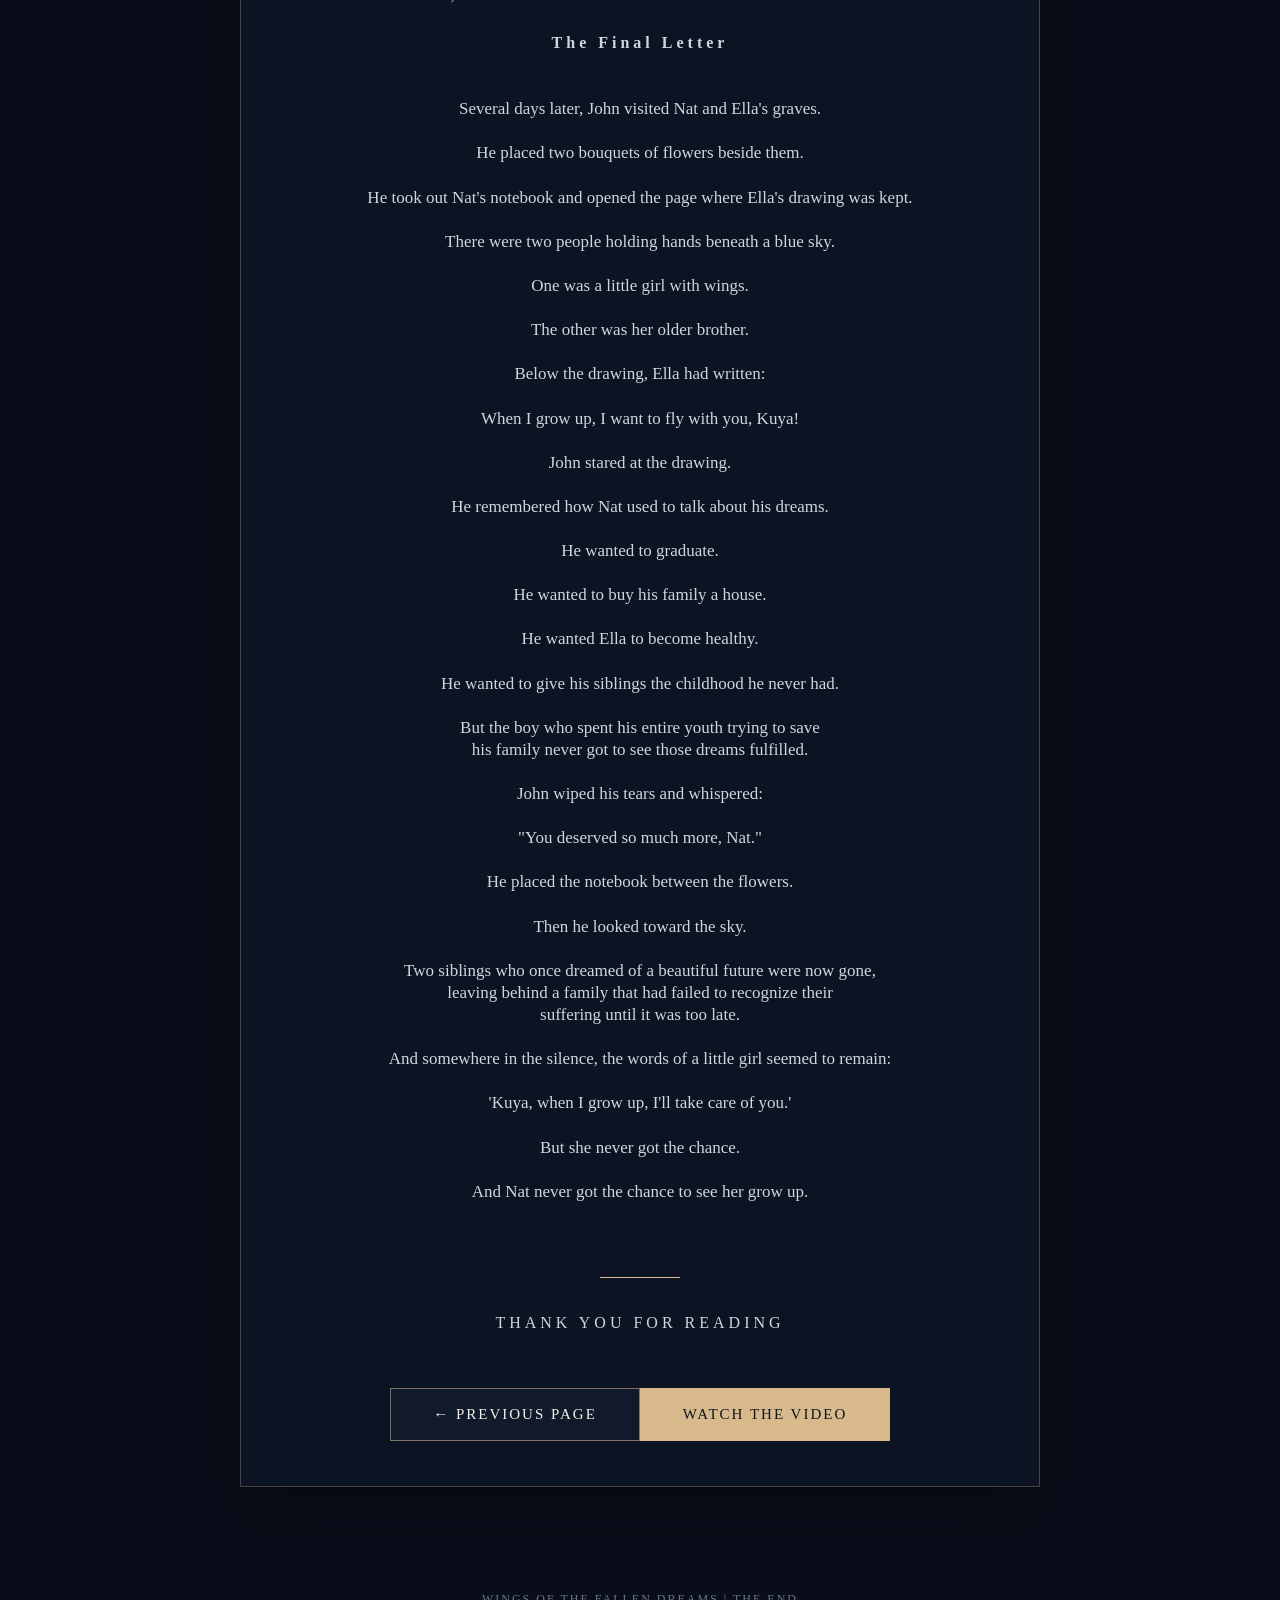
==== commit f8f9053a: "Restore storyP6.html content" ====
--- a/storyP6.html
+++ b/storyP6.html
@@ -35,6 +35,8 @@
 
     <div class="story-text">
 
+        
+
 The house had never felt so empty.
 
 It had been several weeks since Ella's funeral, but Nat still 
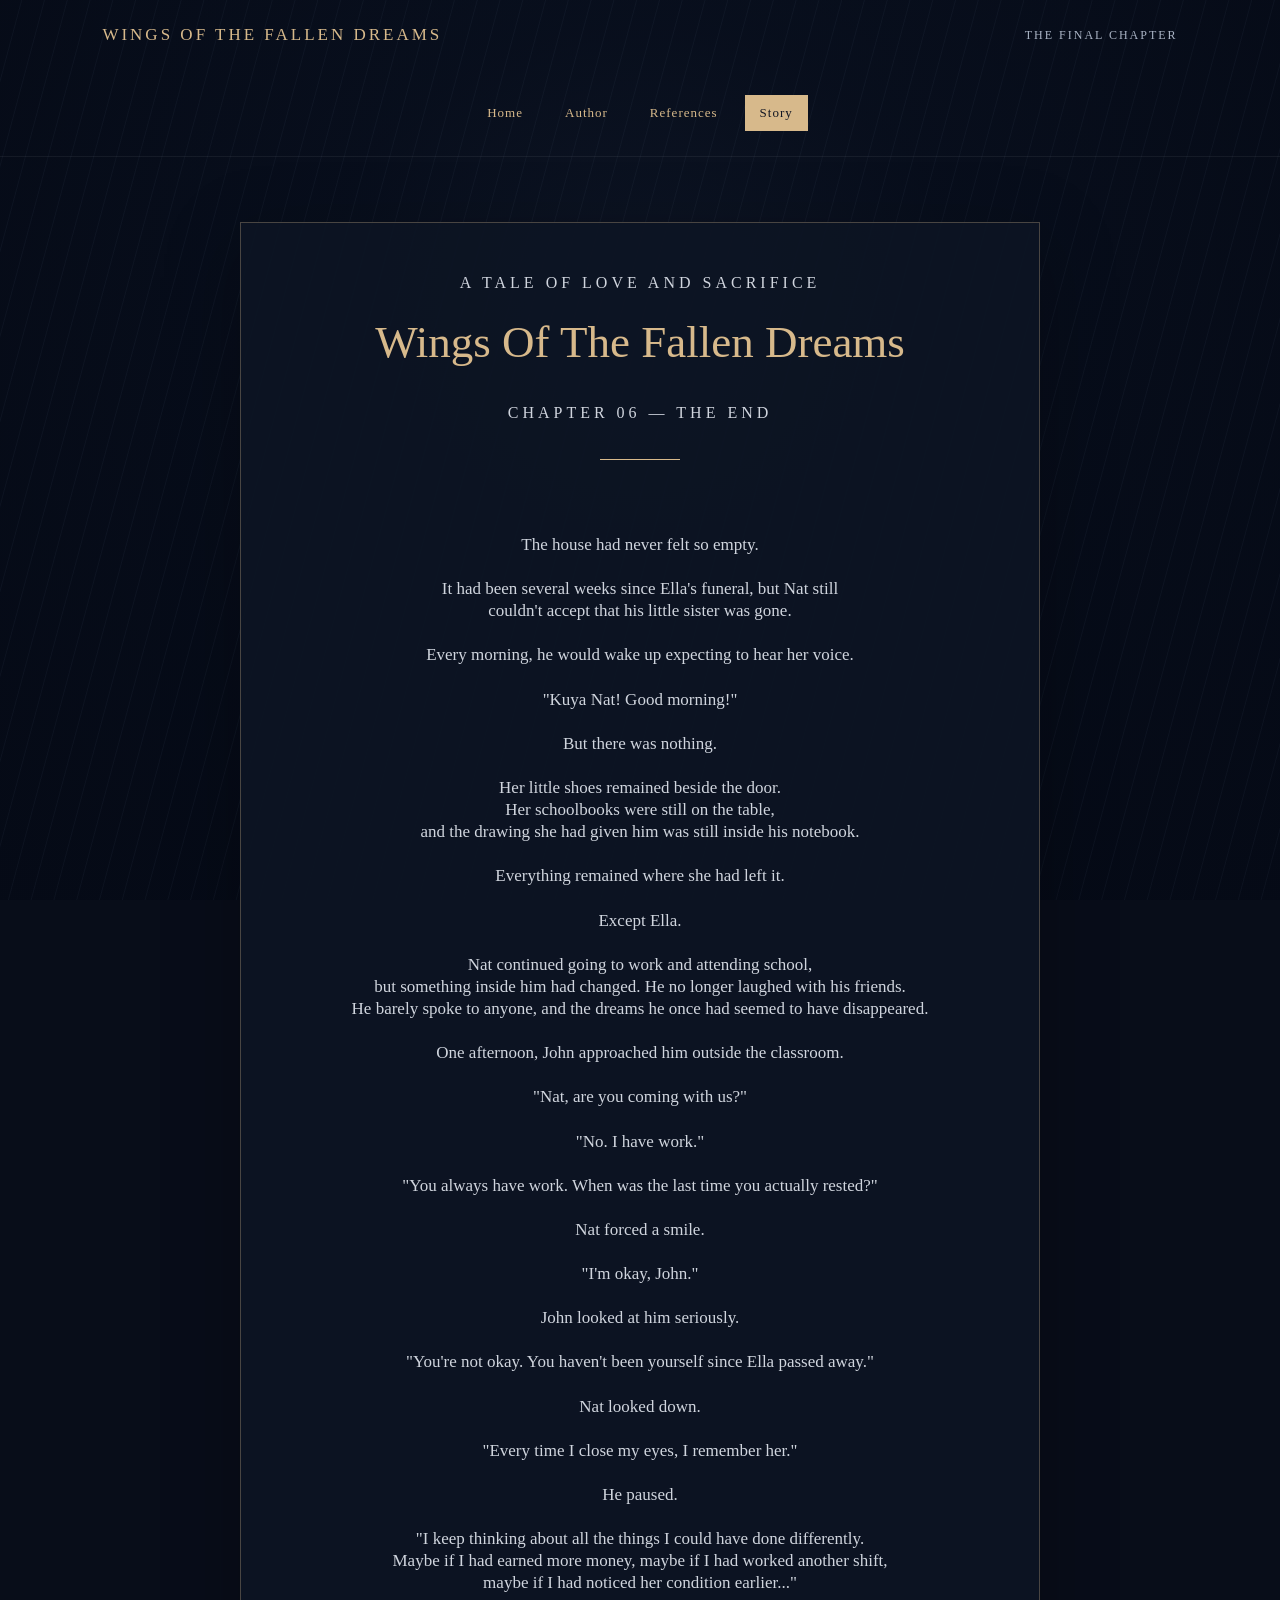
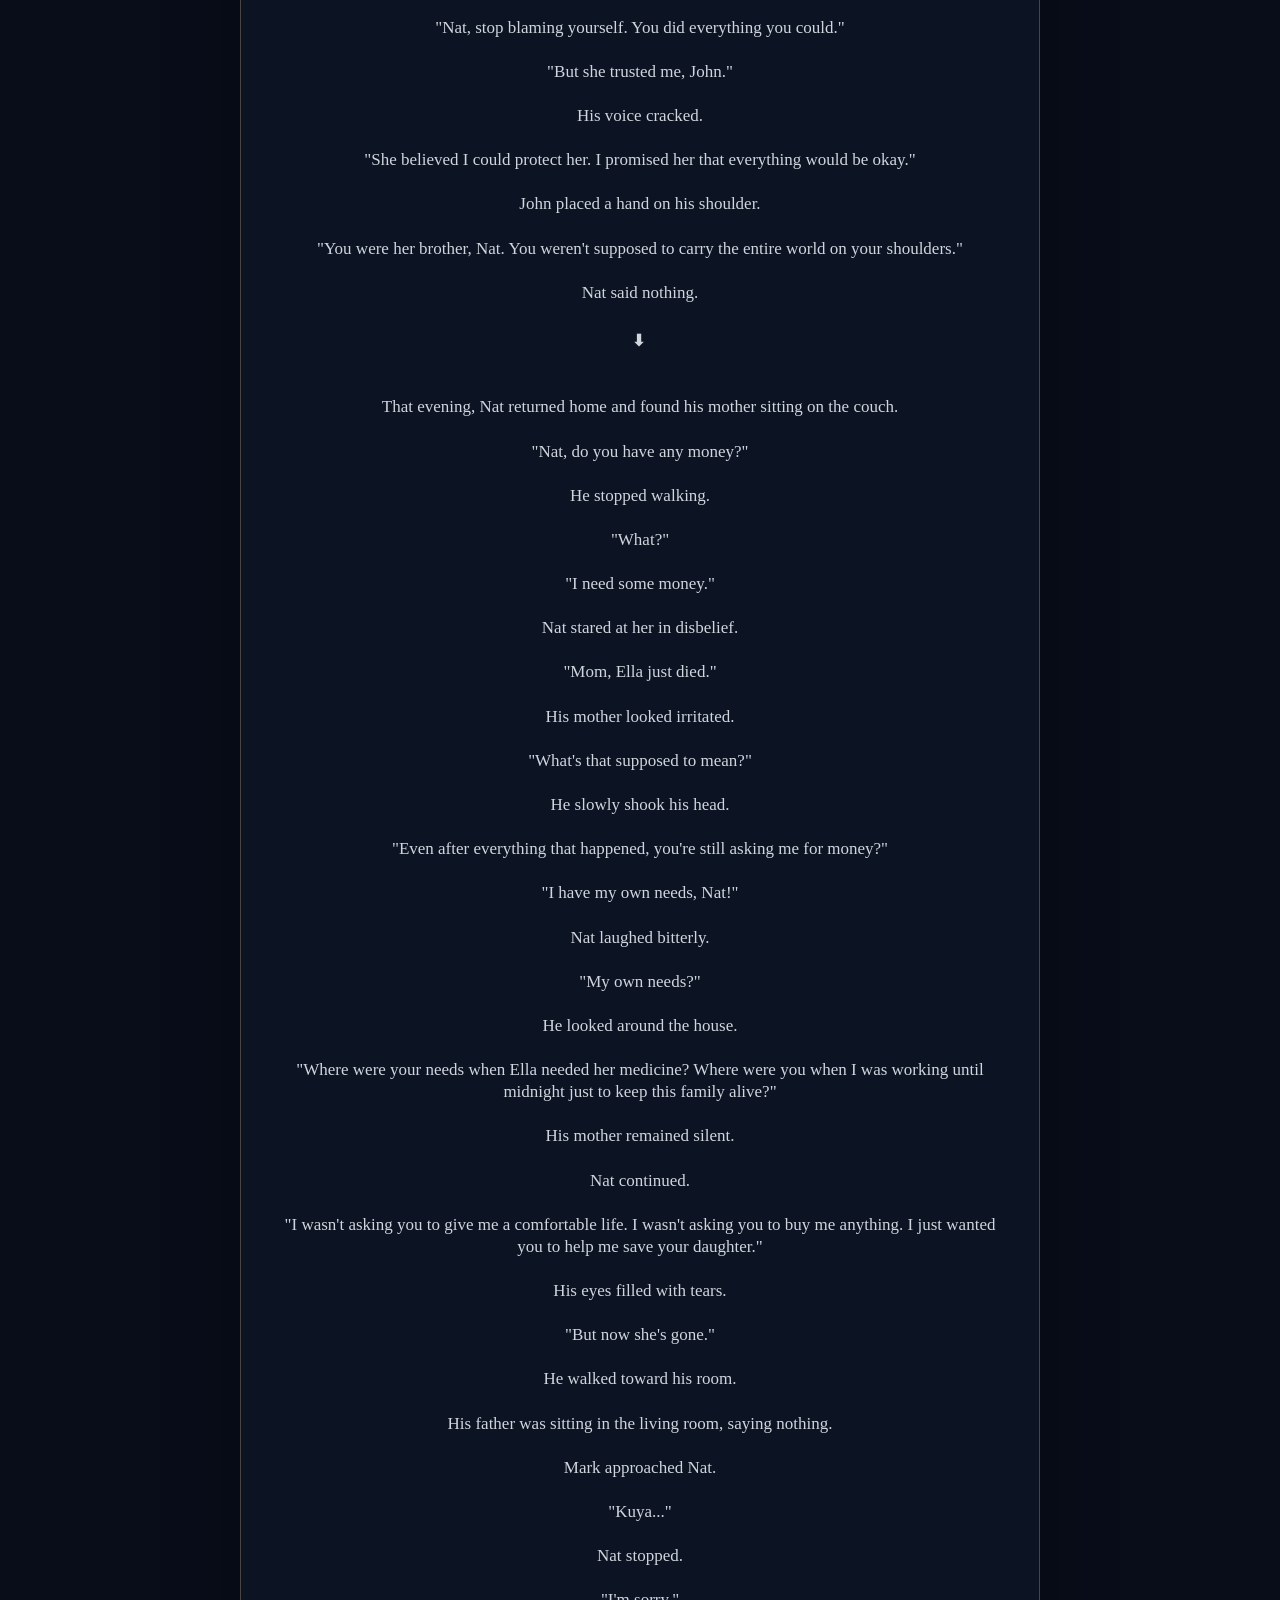
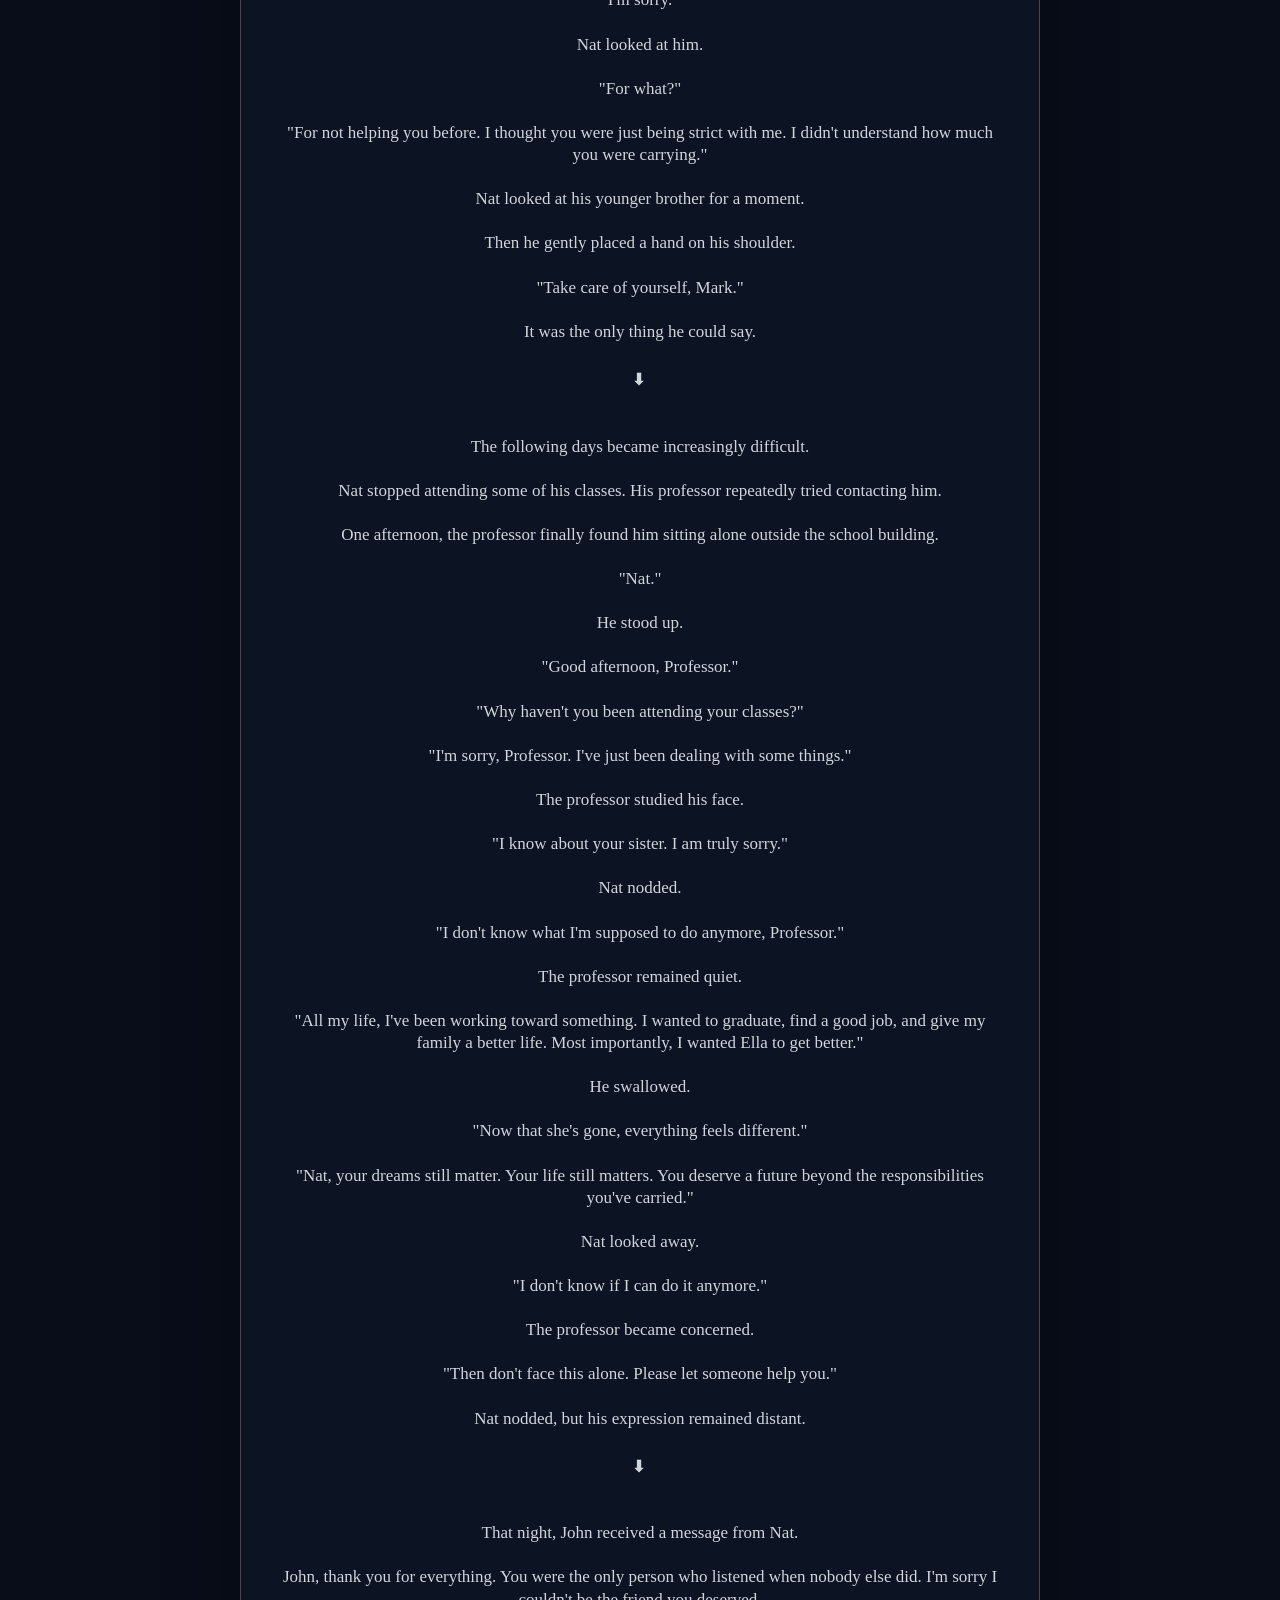
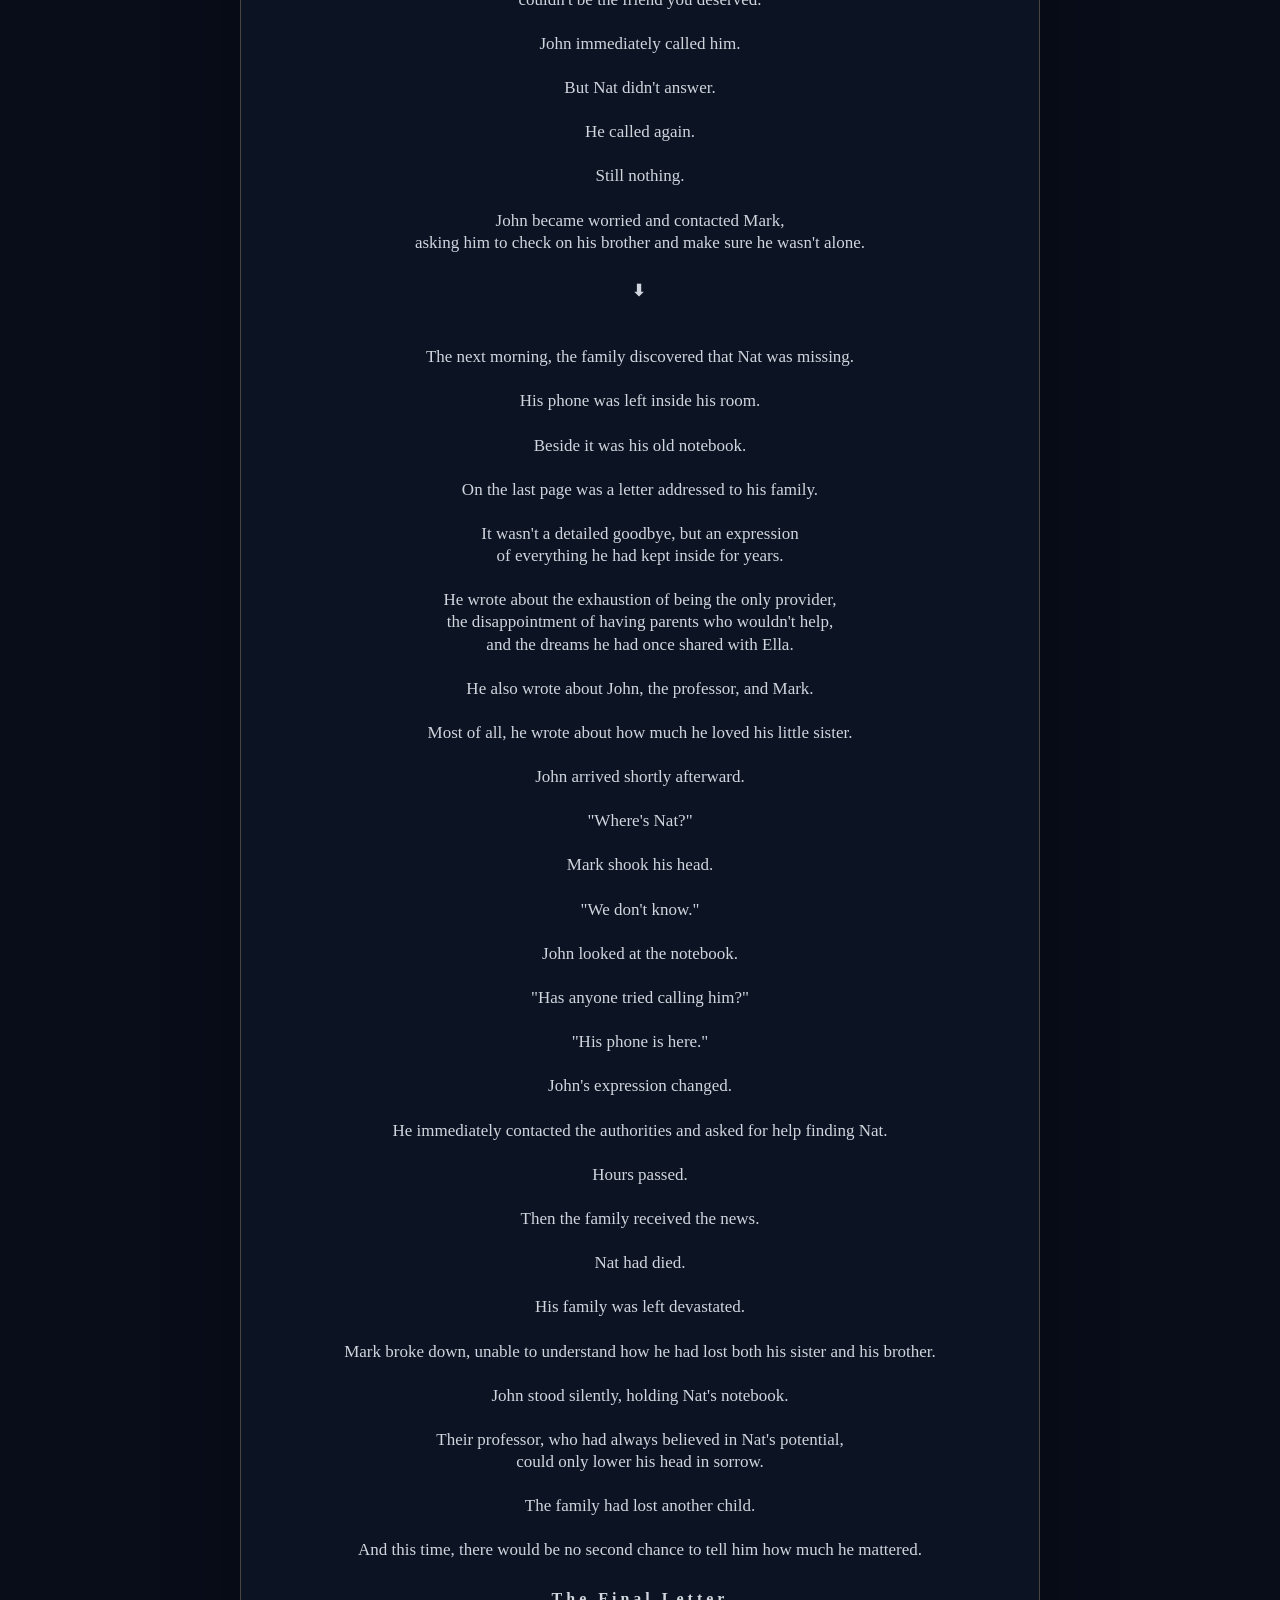
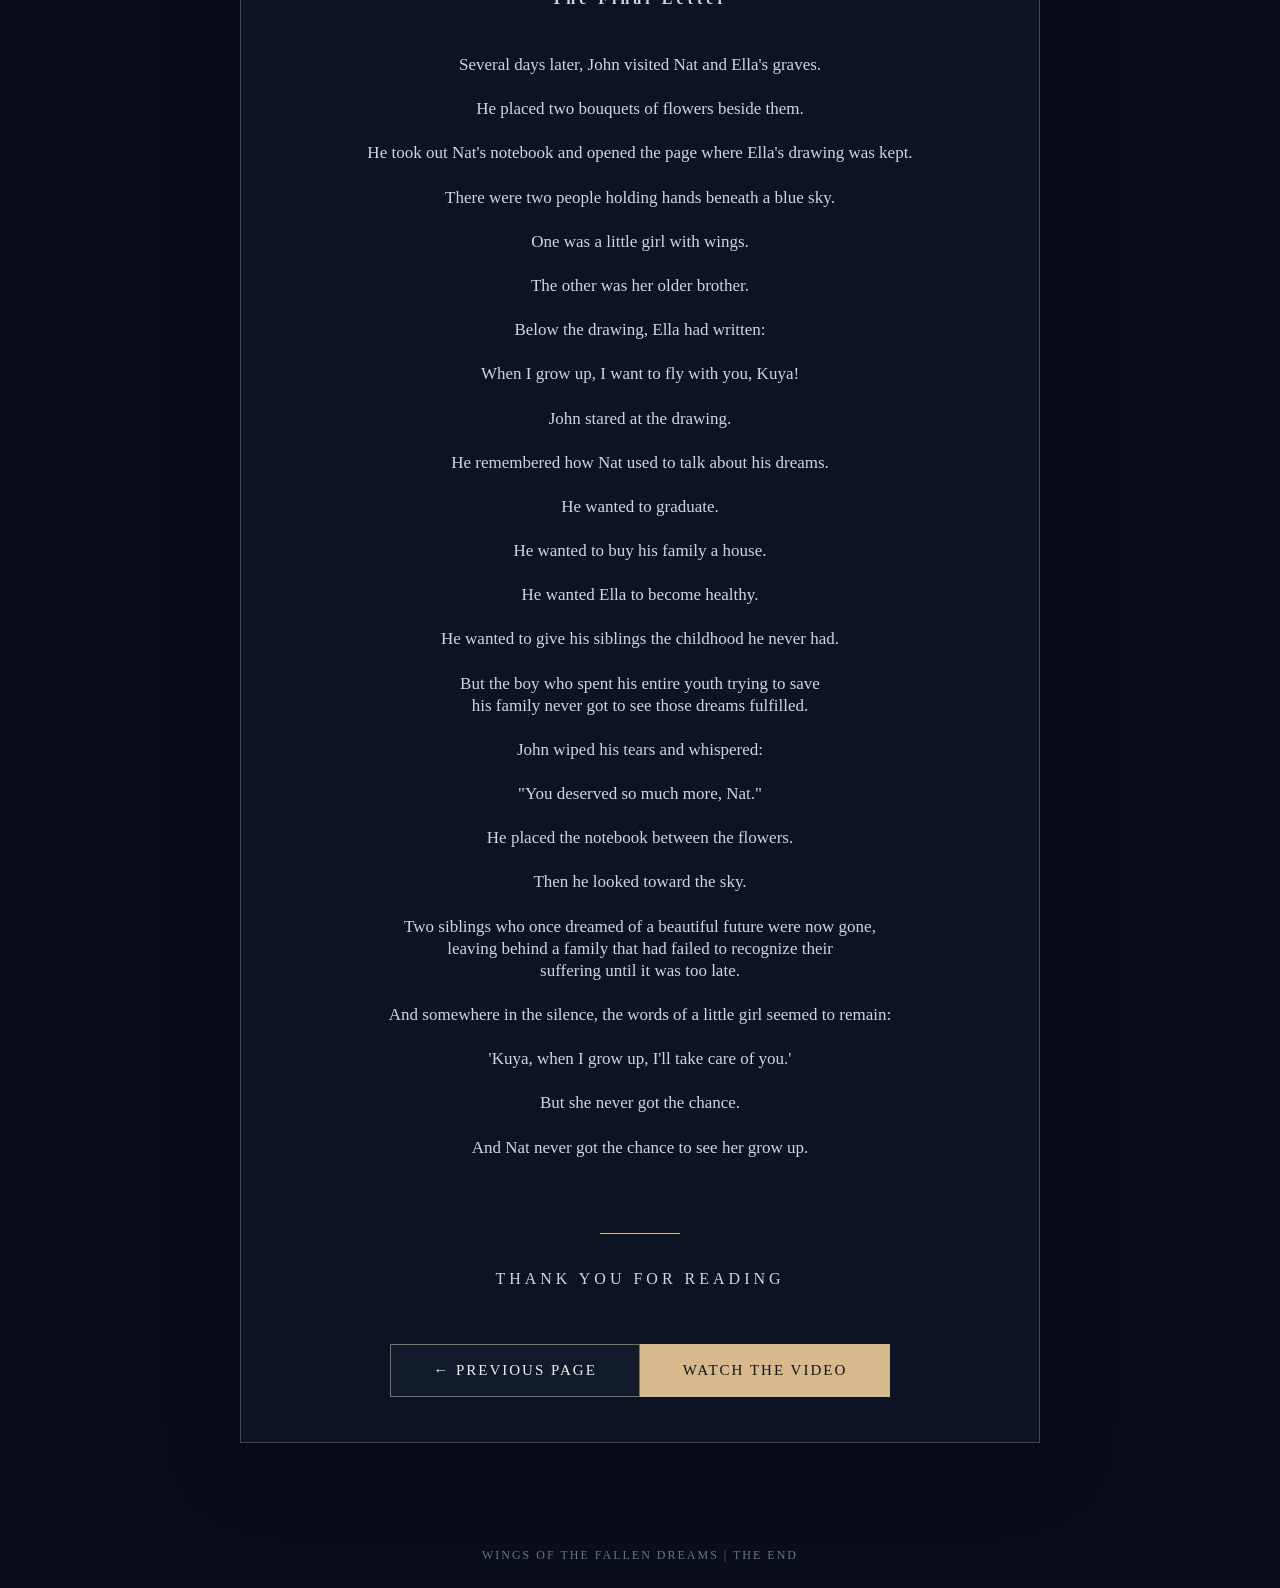
==== commit ebf083bd: "Add files via upload" ====
--- a/storyP6.html
+++ b/storyP6.html
@@ -35,8 +35,6 @@
 
     <div class="story-text">
 
-        
-
 The house had never felt so empty.
 
 It had been several weeks since Ella's funeral, but Nat still 
